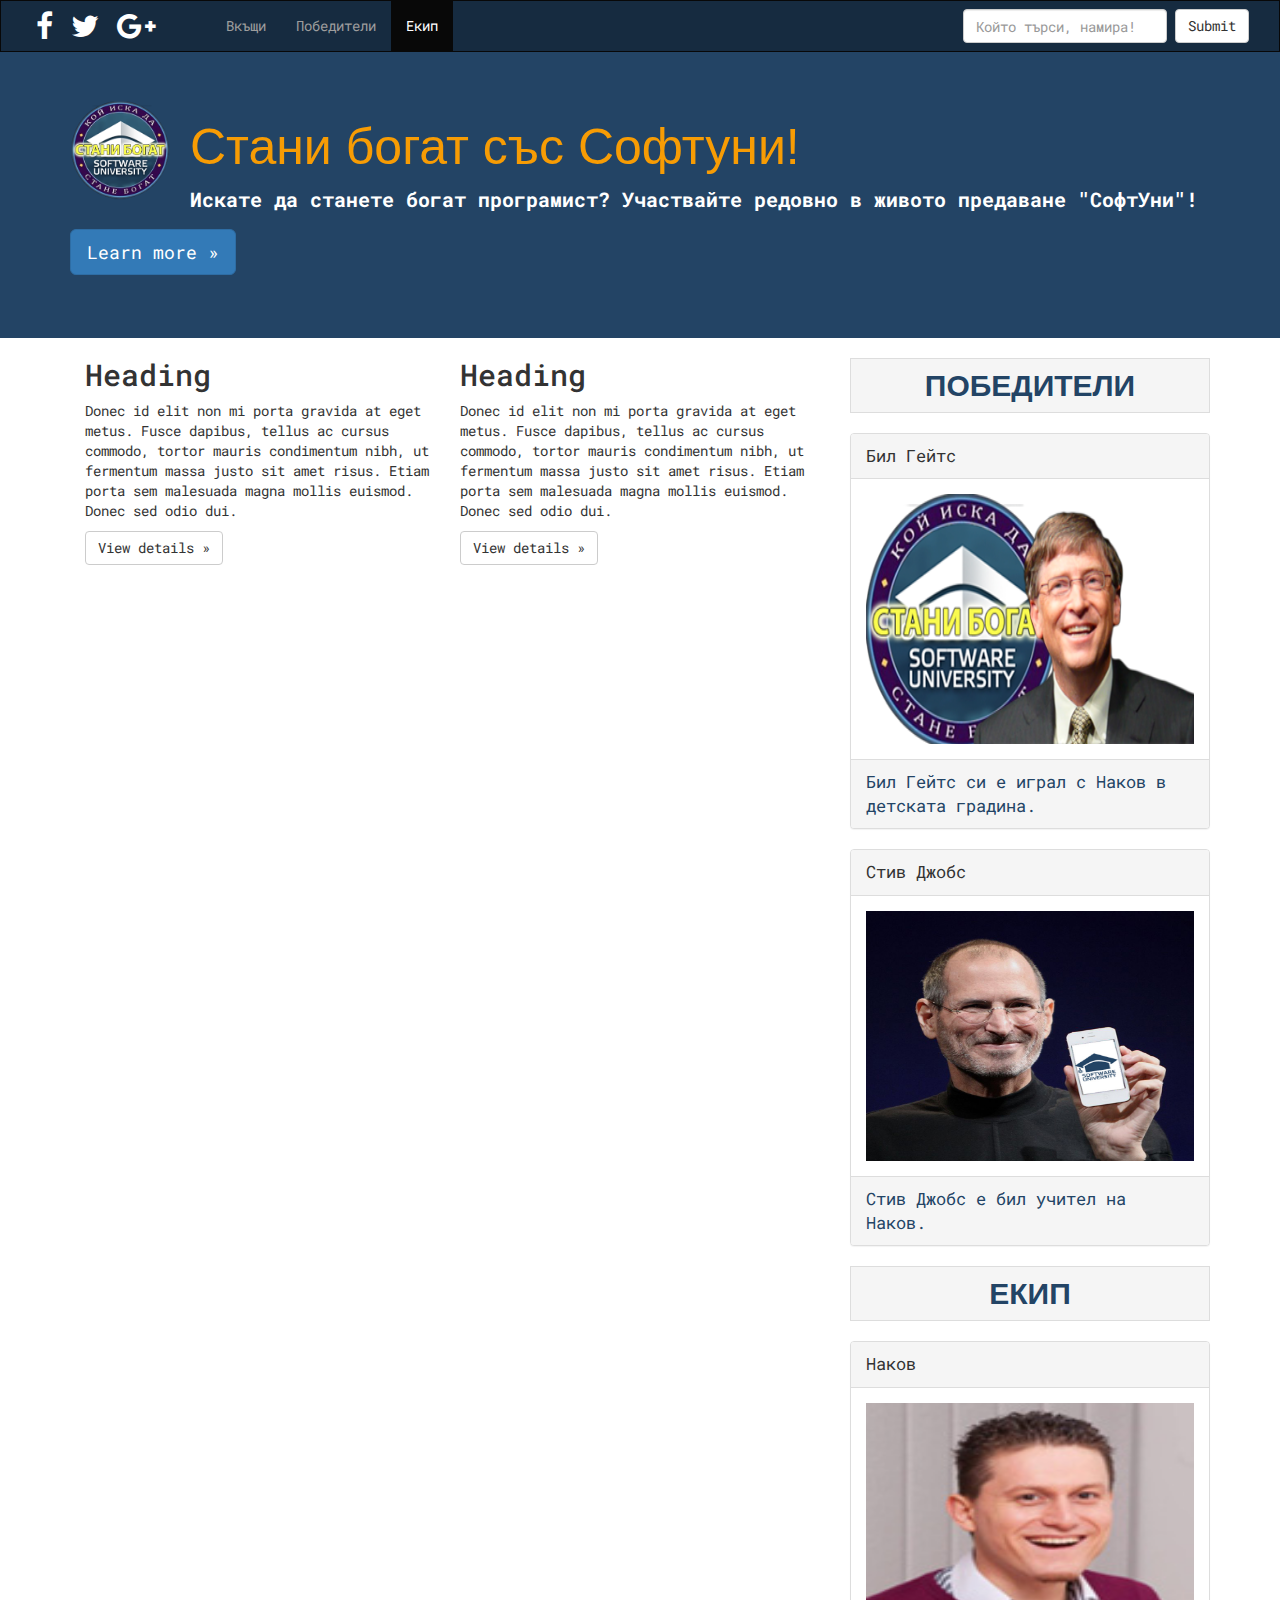
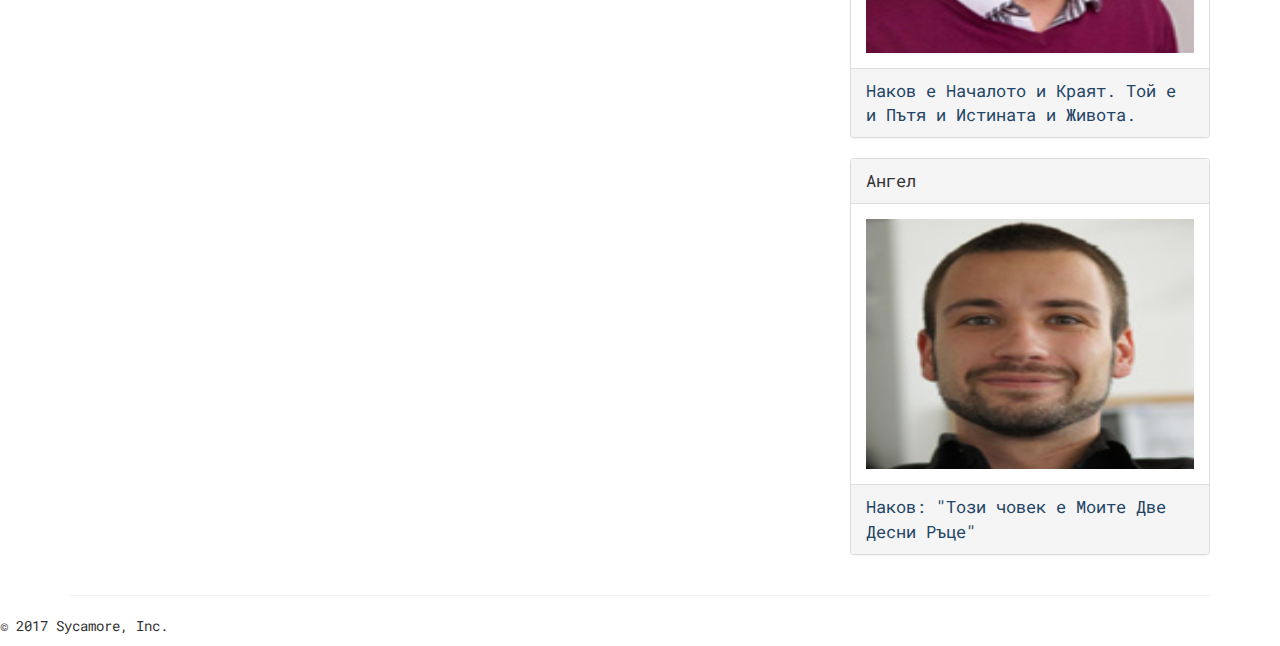
==== team.html @ f9e9eecb "Active class" ====
<!DOCTYPE html>
<html lang="en">
<head>
    <meta charset="utf-8">
    <meta http-equiv="X-UA-Compatible" content="IE=edge">
    <meta name="viewport" content="width=device-width, initial-scale=1">
    <meta name="description" content="">
    <meta name="author" content="">
    <link rel="icon" href="../../favicon.ico">

    <title>SoftUni</title>

    <!--The Bootstrap css, followed by my font-awesome and my custom stylesheet-->
    <link rel="stylesheet" href="css/bootstrap.min.css">
    <link rel="stylesheet" href="https://cdnjs.cloudflare.com/ajax/libs/font-awesome/4.7.0/css/font-awesome.min.css">
    <link rel="stylesheet" href="css/style.css">

    <!--jQuery and the Bootstrap js, followed by my custom js-->
    <script src="js/jquery-3.1.1.min.js"></script>
    <script src="js/bootstrap.js"></script>
    <script src="js/script.js"></script>


</head>

<body id="team">

<nav class="navbar navbar-default navbar-inverse">
    <div class="container-fluid">
        <!-- Brand and toggle get grouped for better mobile display -->
        <div class="navbar-header">
            <button type="button" class="navbar-toggle collapsed" data-toggle="collapse"
                    data-target="#bs-example-navbar-collapse-1" aria-expanded="false">
                <span class="sr-only">Toggle navigation</span>
                <span class="icon-bar"></span>
                <span class="icon-bar"></span>
                <span class="icon-bar"></span>
            </button>
        </div>

        <!-- Collect the nav links, forms, and other content for toggling -->
        <div class="collapse navbar-collapse" id="bs-example-navbar-collapse-1">
            <ul class="nav navbar-nav navbar-left font-awesome">
                <a class="fa fa-facebook" href="https://bg-bg.facebook.com/SoftwareUniversity/" target="_blank"></a>
                <a class="fa fa-twitter" href="https://bg-bg.facebook.com/SoftwareUniversity/" target="_blank"></a>
                <a class="fa fa-google-plus" href="https://bg-bg.facebook.com/SoftwareUniversity/" target="_blank"></a>
            </ul>

            <ul class="nav navbar-nav">
                <li><a href="index.html">Вкъщи <span class="sr-only">(current)</span></a></li>
                <li><a href="winners.html">Победители</a></li>
                <li><a href="team.html">Екип</a></li>
            </ul>
            <form class="navbar-form navbar-right">
                <div class="form-group">
                    <input type="text" class="form-control" placeholder="Който търси, намира!">
                </div>
                <button type="submit" class="btn btn-default">Submit</button>
            </form>
        </div><!-- /.navbar-collapse -->
    </div><!-- /.container-fluid -->
</nav>

<div class="jumbotron">
    <div class="container">
        <a href="https://softuni.bg"><img id="logo" src="resources/img/logo.bmp"/></a>
        <h1>Стани богат със Софтуни!</h1>
        <p>Искате да станете богат програмист? Участвайте редовно в живото предаване "СофтУни"!</p>
        <p><a class="btn btn-primary btn-lg" href="https://softuni.bg" role="button">Learn more &raquo;</a></p>
    </div>
</div>

<div class="container">
    <div class="row">
        <main class="col-md-8">

            <div class="col-md-6">
                <h2>Heading</h2>
                <p>Donec id elit non mi porta gravida at eget metus. Fusce dapibus, tellus ac cursus commodo, tortor
                    mauris condimentum nibh, ut fermentum massa justo sit amet risus. Etiam porta sem malesuada magna
                    mollis euismod. Donec sed odio dui. </p>
                <p><a class="btn btn-default" href="#" role="button">View details &raquo;</a></p>
            </div>
            <div class="col-md-6">
                <h2>Heading</h2>
                <p>Donec id elit non mi porta gravida at eget metus. Fusce dapibus, tellus ac cursus commodo, tortor
                    mauris condimentum nibh, ut fermentum massa justo sit amet risus. Etiam porta sem malesuada magna
                    mollis euismod. Donec sed odio dui. </p>
                <p><a class="btn btn-default" href="#" role="button">View details &raquo;</a></p>
            </div>
        </main>
        <aside class="col-md-4">
            <section>
                <div class="title-container">
                    <h2 class="section-title">Победители</h2>
                </div>
                <div class="panel panel-default">
                    <div class="panel-heading">Бил Гейтс</div>
                    <div class="panel-body">
                        <img src="resources/gates.bmp"/>
                    </div>
                    <div class="panel-footer">Бил Гейтс си е играл с Наков в детската градина.</div>
                </div>

                <div class="panel panel-default">
                    <div class="panel-heading">Стив Джобс</div>
                    <div class="panel-body">
                        <img src="resources/jobs.bmp"/>
                    </div>
                    <div class="panel-footer">Стив Джобс е бил учител на Наков.</div>
                </div>
            </section>

            <section>
                <div class="title-container">
                    <h2 class="section-title">Екип</h2>
                </div>
                <div class="panel panel-default">
                    <div class="panel-heading">Наков</div>
                    <div class="panel-body">
                        <img src="resources/nakov.bmp"/>
                    </div>
                    <div class="panel-footer">Наков е Началото и Краят. Той е и Пътя и Истината и Живота.</div>
                </div>

                <div class="panel panel-default">
                    <div class="panel-heading">Ангел</div>
                    <div class="panel-body">
                        <img src="resources/angel.bmp"/>
                    </div>
                    <div class="panel-footer">Наков: "Този човек е Моите Две Десни Ръце"</div>
                </div>
            </section>

        </aside>
    </div>
    <hr>
</div> <!-- /container -->
<footer>
    <p>&copy; 2017 Sycamore, Inc.</p>
</footer>


</body>
</html>
---- css/style.css ----
/*fonts*/
@import url('https://fonts.googleapis.com/css?family=Roboto+Mono|Rubik');

/*navbar*/

.navbar {
    margin-bottom: 0;
    border-radius: 0;
    background: #162B40;
}

/*font-awesome icons*/

ul.font-awesome {
    margin-right: 50px;
}

ul.font-awesome a.fa{
    font-size: 30px;
    padding: 10px 5px;
    color: white;
}

body {
    font-family: 'Roboto Mono', monospace;
}

/*jumbotron*/

.jumbotron {
    margin-bottom: 0;
    background: #234465;
}

.jumbotron h1 {
    color: #F79C04;
    font-family: "Roboto", sans-serif;
    font-size: 50px;
}

.jumbotron p {
    font-weight: bold;
    color: white;
    font-size: 20px;
}

/*logo*/
img#logo {
    float: left;
    margin-right: 20px;
    height: 100px;
    width: 100px;
}

/*aside*/
.panel img {
    width: 328px;
    height: 250px;
    display: block;
    margin: 0 auto;
}

section .title-container {
    border: 1px solid #ddd;
    margin: 20px 0;
}

section .title-container h2 {
    margin: 0;
    padding: 10px 0;
}

h2.section-title {
    font-family: "Roboto", sans-serif;
    text-align: center;
    color: #234465;
    background-color: #f5f5f5;
    margin-bottom: 20px;
    text-transform: uppercase;
    font-weight: bold;
}

.panel-heading, .panel-footer {
    font-size: 17px;
    color: #234465;
}
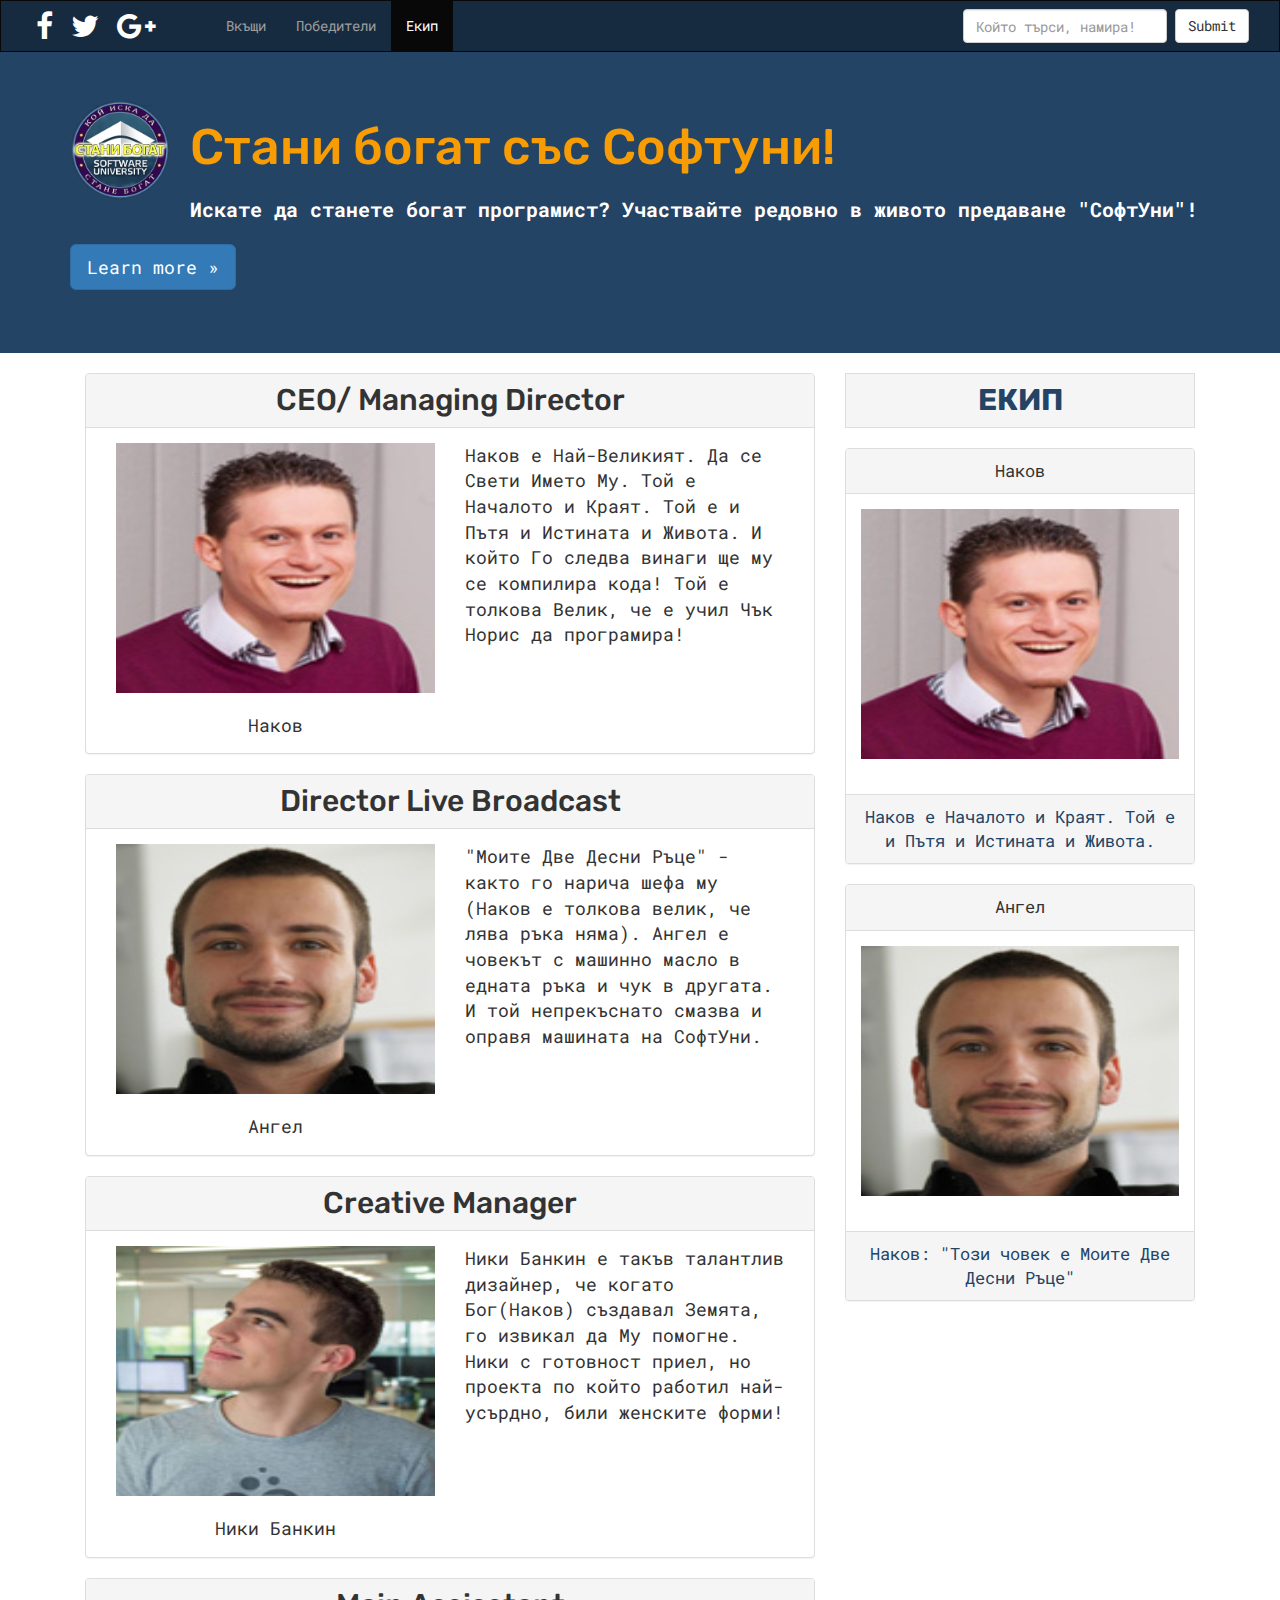
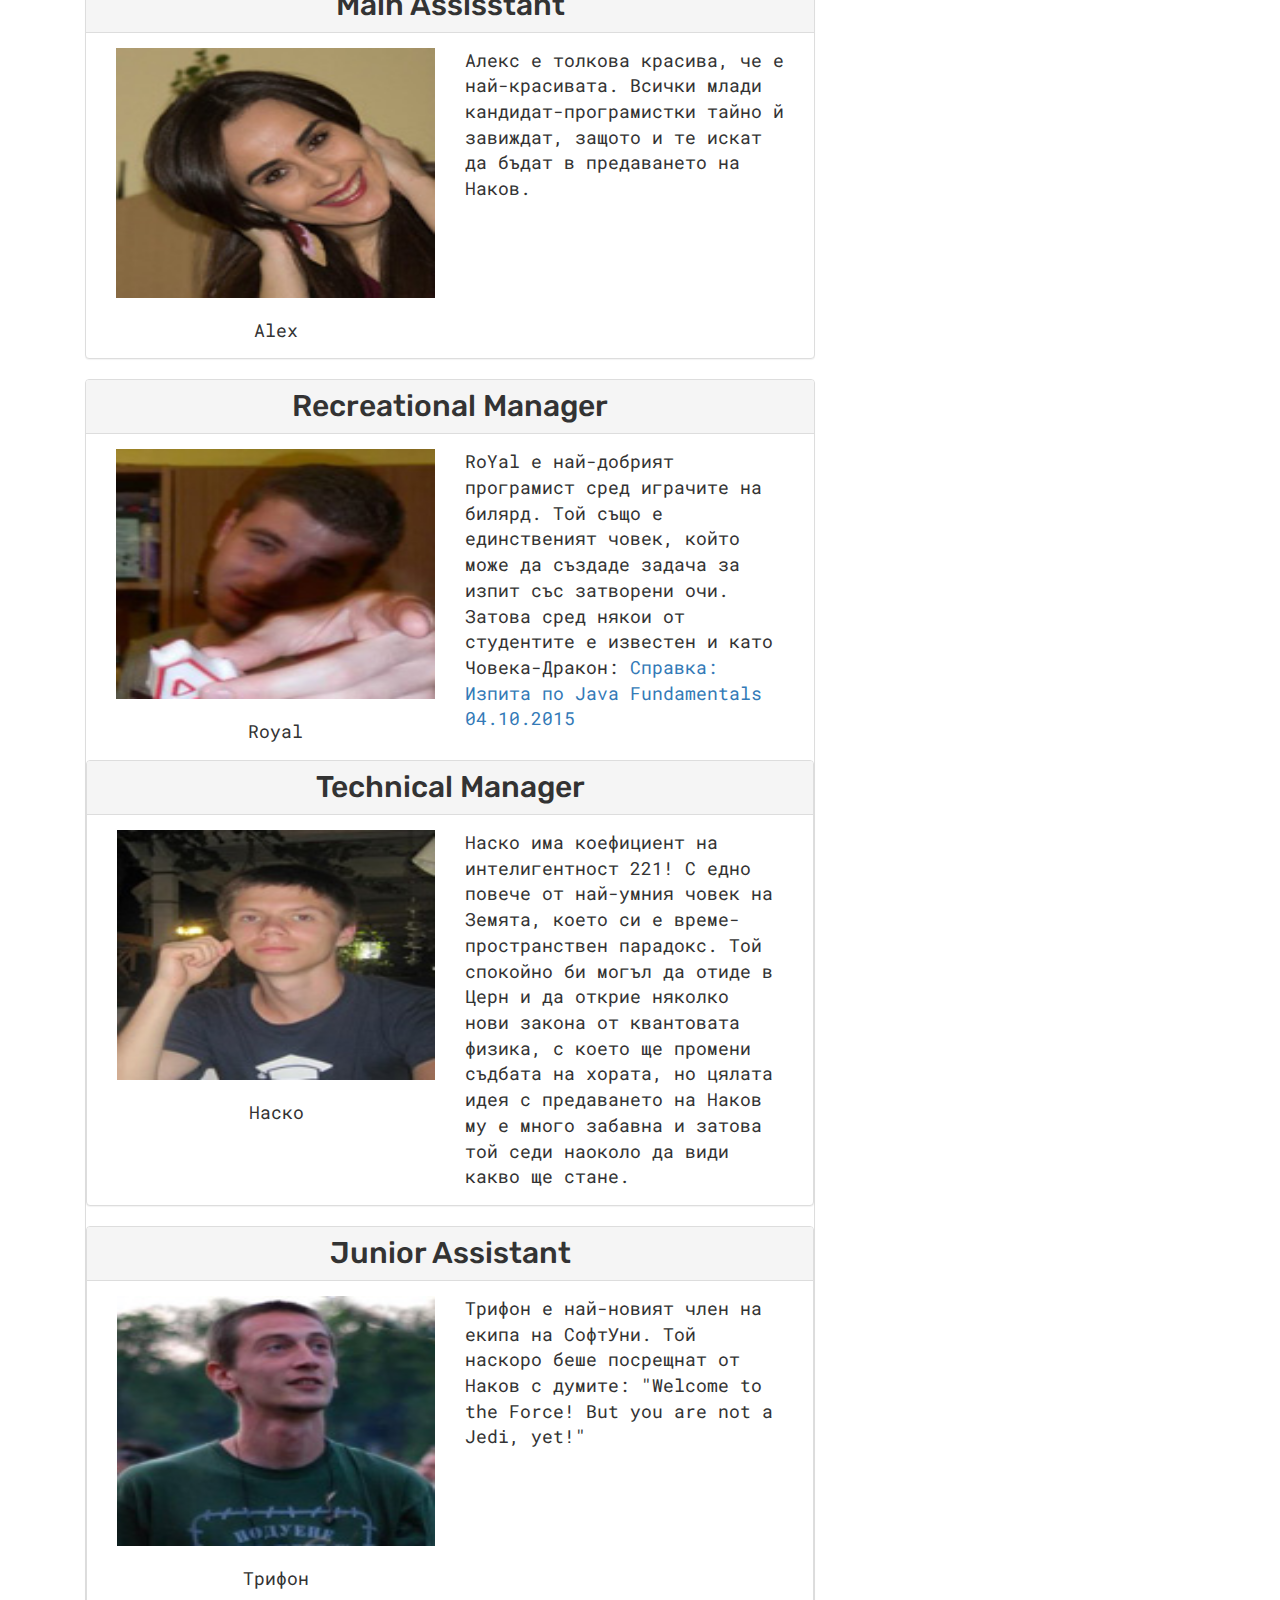
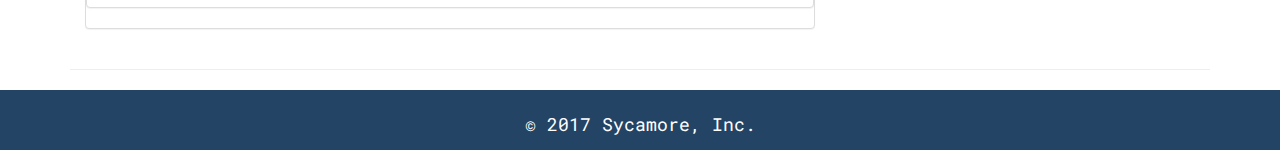
==== commit 14efea18: "Finishing the Team page" ====
--- a/team.html
+++ b/team.html
@@ -73,44 +73,104 @@
 <div class="container">
     <div class="row">
         <main class="col-md-8">
-
-            <div class="col-md-6">
-                <h2>Heading</h2>
-                <p>Donec id elit non mi porta gravida at eget metus. Fusce dapibus, tellus ac cursus commodo, tortor
-                    mauris condimentum nibh, ut fermentum massa justo sit amet risus. Etiam porta sem malesuada magna
-                    mollis euismod. Donec sed odio dui. </p>
-                <p><a class="btn btn-default" href="#" role="button">View details &raquo;</a></p>
-            </div>
-            <div class="col-md-6">
-                <h2>Heading</h2>
-                <p>Donec id elit non mi porta gravida at eget metus. Fusce dapibus, tellus ac cursus commodo, tortor
-                    mauris condimentum nibh, ut fermentum massa justo sit amet risus. Etiam porta sem malesuada magna
-                    mollis euismod. Donec sed odio dui. </p>
-                <p><a class="btn btn-default" href="#" role="button">View details &raquo;</a></p>
+            <div class="panel panel-default">
+                <div class="panel-heading">
+                    <h3 class="panel-title text-center">CEO/ Managing Director</h3>
+                </div>
+                <div class="panel-body">
+                    <div class="col-md-6">
+                        <img class="img-responsive" src="resources/nakov.bmp" alt="">
+                        <div class="image-caption text-center">Наков</div>
+                    </div>
+                    <div class="col-md-6">Наков е Най-Великият. Да се Свети Името Му.
+                        Той е Началото и Краят. Той е и Пътя и Истината и Живота.
+                        И който Го следва винаги ще му се компилира кода! Той е толкова Велик, че е учил Чък Норис да програмира!</div>
+
+                </div>
+            </div>
+            <div class="panel panel-default">
+                <div class="panel-heading">
+                    <h3 class="panel-title text-center">Director Live Broadcast</h3>
+                </div>
+                <div class="panel-body">
+                    <div class="col-md-6">
+                        <img class="img-responsive" src="resources/angel.bmp" alt="">
+                        <div class="image-caption text-center">Ангел</div>
+                    </div>
+                    <div class="col-md-6">"Моите Две Десни Ръце" - както го нарича шефа му (Наков е толкова велик, че лява ръка няма). Ангел е човекът с машинно масло в едната ръка и чук в другата. И той непрекъснато смазва и оправя машината на СофтУни. </div>
+
+                </div>
+            </div>
+            <div class="panel panel-default">
+                <div class="panel-heading">
+                    <h3 class="panel-title text-center">Creative Manager</h3>
+                </div>
+                <div class="panel-body">
+                    <div class="col-md-6">
+                        <img class="img-responsive" src="resources/team/Bankin.jpg" alt="">
+                        <div class="image-caption text-center">Ники Банкин</div>
+                    </div>
+                    <div class="col-md-6">Ники Банкин е такъв талантлив дизайнер, че когато Бог(Наков) създавал Земята, го извикал да Му помогне. Ники с готовност приел, но проекта по който работил най-усърдно, били женските форми!</div>
+
+                </div>
+            </div>
+            <div class="panel panel-default">
+                <div class="panel-heading">
+                    <h3 class="panel-title text-center">Main Assisstant</h3>
+                </div>
+                <div class="panel-body">
+                    <div class="col-md-6">
+                        <img class="img-responsive" src="resources/team/Alex.jpg" alt="">
+                        <div class="image-caption text-center">Alex</div>
+                    </div>
+                    <div class="col-md-6">Алекс е толкова красива, че е най-красивата. Всички млади кандидат-програмистки тайно й завиждат, защото и те искат да бъдат в предаването на Наков.</div>
+
+                </div>
+            </div>
+            <div class="panel panel-default">
+                <div class="panel-heading">
+                    <h3 class="panel-title text-center">Recreational Manager</h3>
+                </div>
+                <div class="panel-body">
+                    <div class="col-md-6">
+                        <img class="img-responsive" src="resources/team/Royal.jpg" alt="">
+                        <div class="image-caption text-center">Royal</div>
+                    </div>
+                    <div class="col-md-6">RoYal е най-добрият програмист сред играчите на билярд. Той също е единственият човек, който може да създаде задача за изпит със затворени очи. Затова сред някои от студентите е известен и като Човека-Дракон:
+
+                        <a href="https://judge.softuni.bg/Contests/Compete/Results/Simple/115">Справка: Изпита по Java Fundamentals 04.10.2015</a></div>
+
+                </div>
+                <div class="panel panel-default">
+                    <div class="panel-heading">
+                        <h3 class="panel-title text-center">Technical Manager</h3>
+                    </div>
+                    <div class="panel-body">
+                        <div class="col-md-6">
+                            <img class="img-responsive" src="resources/team/Nasko.jpg" alt="">
+                            <div class="image-caption text-center">Наско</div>
+                        </div>
+                        <div class="col-md-6">Наско има коефициент на интелигентност 221! С едно повече от най-умния човек на Земята, което си е време-пространствен парадокс. Той спокойно би могъл да отиде в Церн и да открие няколко нови закона от квантовата физика, с което ще промени съдбата на хората, но цялата идея с предаването на Наков му е много забавна и затова той седи наоколо да види какво ще стане. </div>
+
+                    </div>
+                </div>
+                <div class="panel panel-default">
+                    <div class="panel-heading">
+                        <h3 class="panel-title text-center">Junior Assistant</h3>
+                    </div>
+                    <div class="panel-body">
+                        <div class="col-md-6">
+                            <img class="img-responsive" src="resources/team/Trifon.jpg" alt="">
+                            <div class="image-caption text-center">Трифон</div>
+                        </div>
+                        <div class="col-md-6">Трифон е най-новият член на екипа на СофтУни. Той наскоро беше посрещнат от Наков с думите:
+                            "Welcome to the Force! But you are not a Jedi, yet!"</div>
+
+                    </div>
+                </div>
             </div>
         </main>
         <aside class="col-md-4">
-            <section>
-                <div class="title-container">
-                    <h2 class="section-title">Победители</h2>
-                </div>
-                <div class="panel panel-default">
-                    <div class="panel-heading">Бил Гейтс</div>
-                    <div class="panel-body">
-                        <img src="resources/gates.bmp"/>
-                    </div>
-                    <div class="panel-footer">Бил Гейтс си е играл с Наков в детската градина.</div>
-                </div>
-
-                <div class="panel panel-default">
-                    <div class="panel-heading">Стив Джобс</div>
-                    <div class="panel-body">
-                        <img src="resources/jobs.bmp"/>
-                    </div>
-                    <div class="panel-footer">Стив Джобс е бил учител на Наков.</div>
-                </div>
-            </section>
-
             <section>
                 <div class="title-container">
                     <h2 class="section-title">Екип</h2>
--- a/css/style.css
+++ b/css/style.css
@@ -2,6 +2,24 @@
 @import url('https://fonts.googleapis.com/css?family=Roboto+Mono|Rubik');
 
 /*navbar*/
+
+body {
+    font-family: 'Roboto Mono', monospace;
+}
+
+h1, h2, h3, h4, h5, h6 {
+    font-family: 'Rubik', sans-serif;
+}
+
+p {
+    margin: 20px 0;
+    font-size: 18px;
+}
+
+.row{
+    max-width: 1200px;
+    margin: 0 auto;
+}
 
 .navbar {
     margin-bottom: 0;
@@ -15,14 +33,10 @@
     margin-right: 50px;
 }
 
-ul.font-awesome a.fa{
+ul.font-awesome a.fa {
     font-size: 30px;
     padding: 10px 5px;
     color: white;
-}
-
-body {
-    font-family: 'Roboto Mono', monospace;
 }
 
 /*jumbotron*/
@@ -34,7 +48,6 @@
 
 .jumbotron h1 {
     color: #F79C04;
-    font-family: "Roboto", sans-serif;
     font-size: 50px;
 }
 
@@ -54,7 +67,7 @@
 
 /*aside*/
 .panel img {
-    width: 328px;
+    width: 100%;
     height: 250px;
     display: block;
     margin: 0 auto;
@@ -62,7 +75,6 @@
 
 section .title-container {
     border: 1px solid #ddd;
-    margin: 20px 0;
 }
 
 section .title-container h2 {
@@ -71,7 +83,6 @@
 }
 
 h2.section-title {
-    font-family: "Roboto", sans-serif;
     text-align: center;
     color: #234465;
     background-color: #f5f5f5;
@@ -84,3 +95,75 @@
     font-size: 17px;
     color: #234465;
 }
+
+aside .panel, aside .title-container {
+    display: block;
+    margin: 20px auto;
+    text-align: center;
+    max-width: 360px;
+}
+
+#winners aside .title-container:first-of-type{
+    margin-top: 0;
+}
+
+.panel-body {
+    font-size: 18px;
+}
+
+.panel-body img{
+    max-width: 350px;
+    margin-bottom: 20px;
+}
+
+.large-panel {
+    margin-top: 20px;
+}
+
+.panel-title {
+    font-size: 30px;
+}
+
+.panel-heading {
+    padding: 10px 0;
+}
+
+aside .panel-default:hover, .panel-body:hover{
+    background: #ddd;
+    transition: background-color 1000ms linear;
+}
+
+#team main{
+    margin-top: 20px;
+}
+
+.list-group li {
+    font-size: 20px;
+}
+
+.panel-footer button {
+    display: block;
+    margin: 0 auto;
+
+}
+
+/*modal*/
+
+.modal-content {
+    background: #286090;
+    color: white;
+}
+
+/*footer*/
+
+footer {
+    height: 60px;
+    background: #234465;
+    text-align: center;
+    color: white;
+    padding: 22px;
+}
+
+footer p {
+    margin:0;
+}
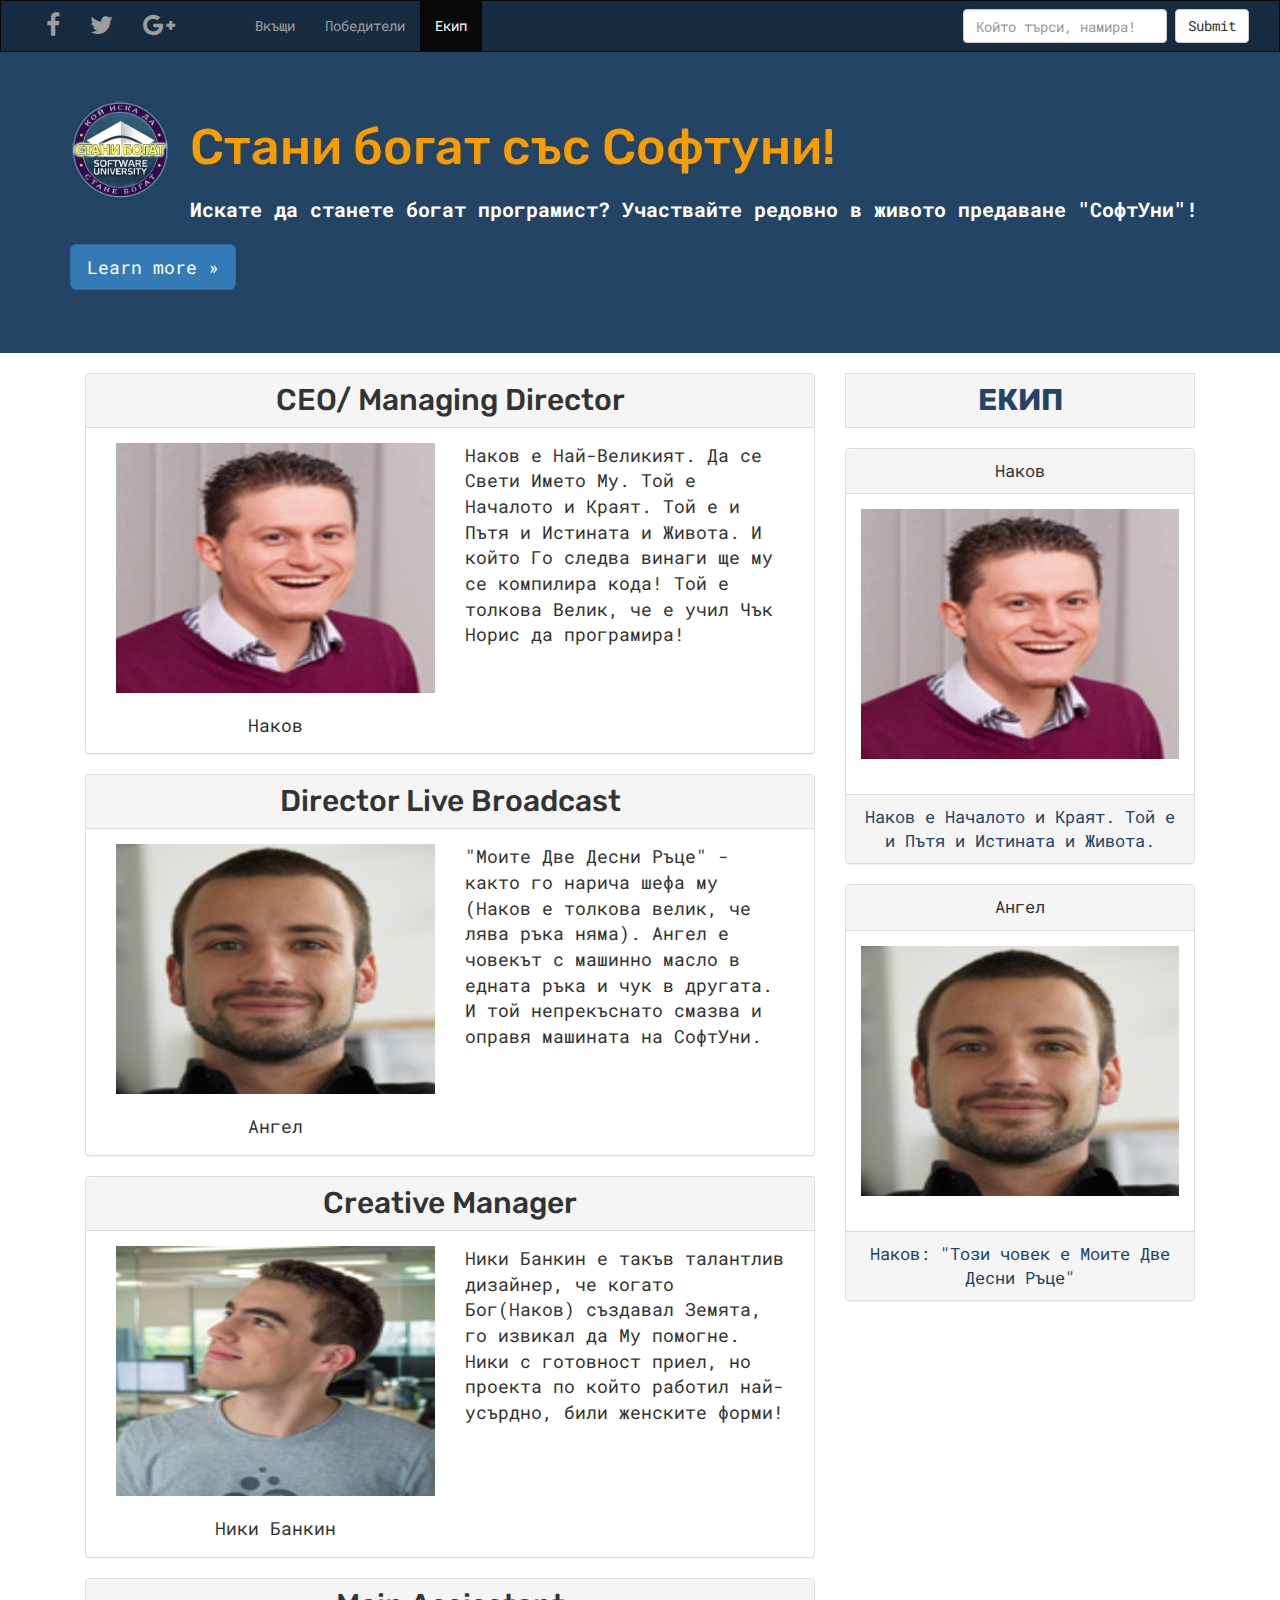
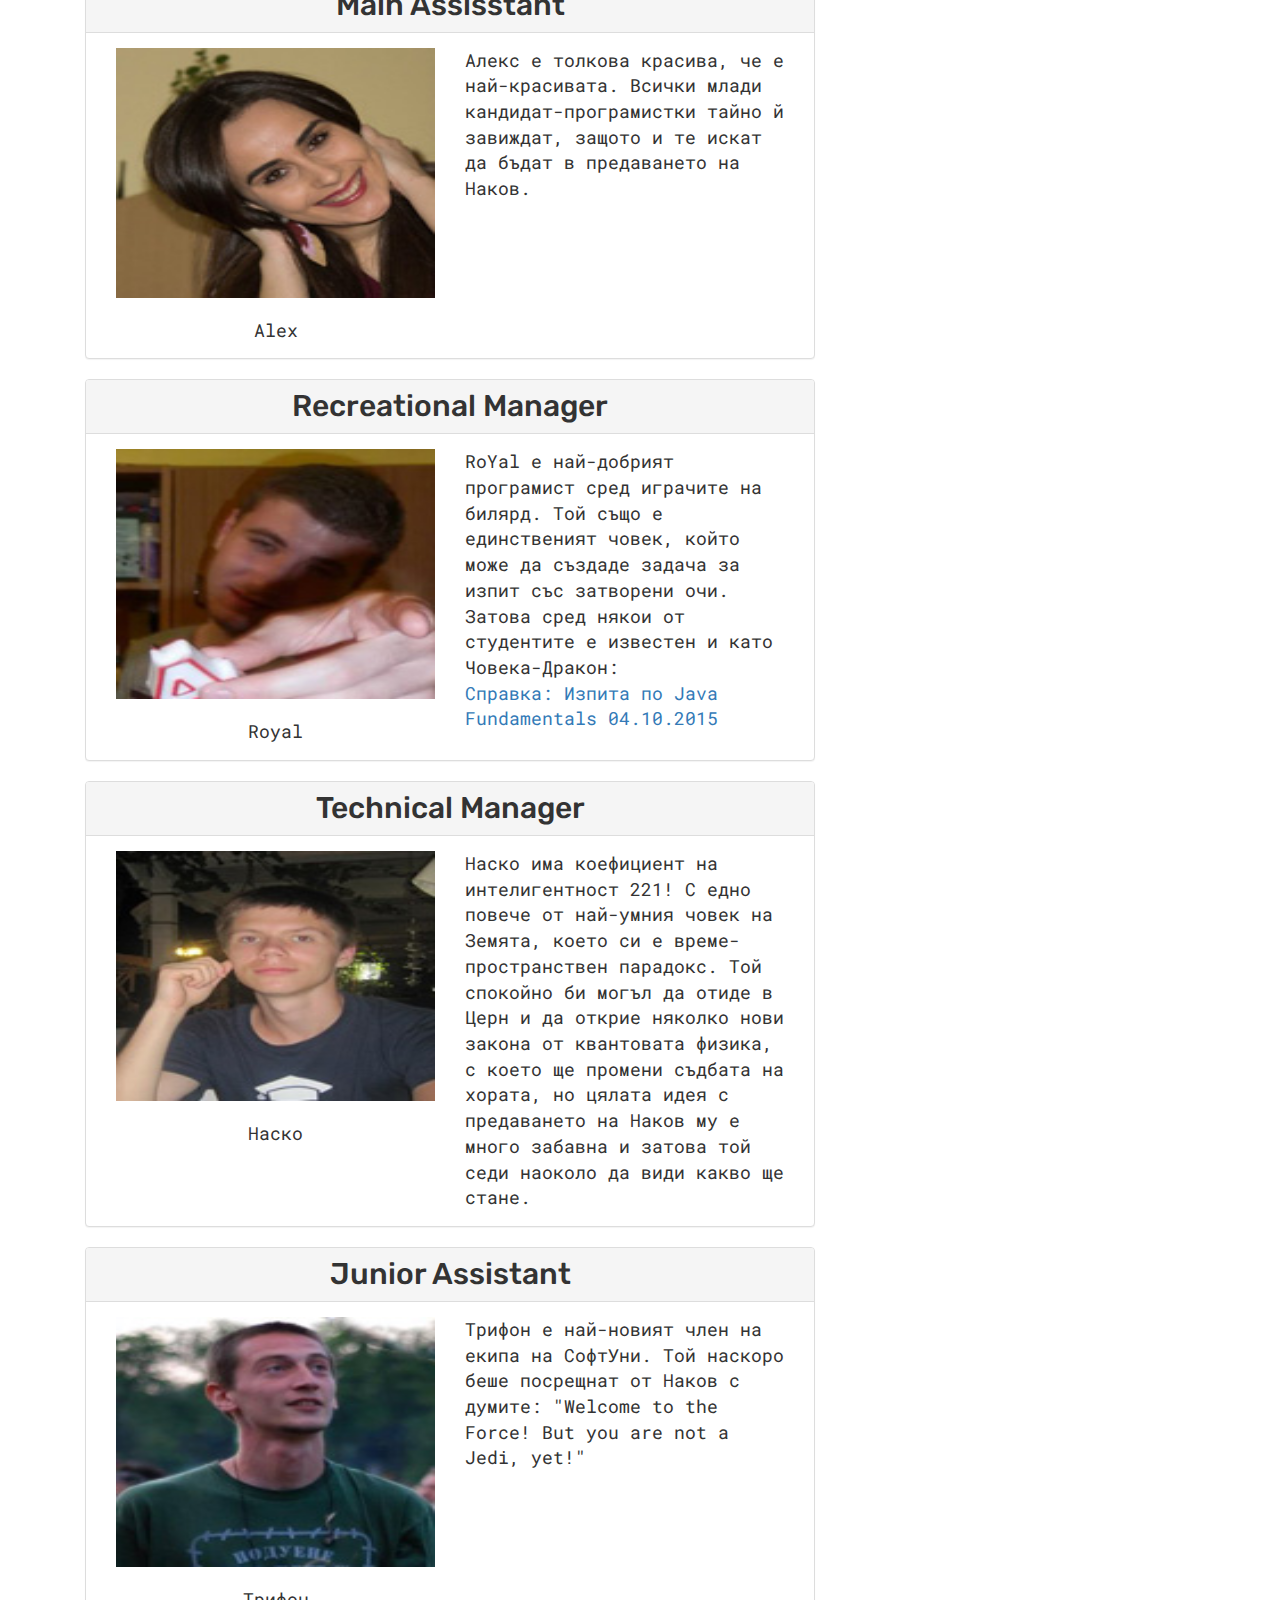
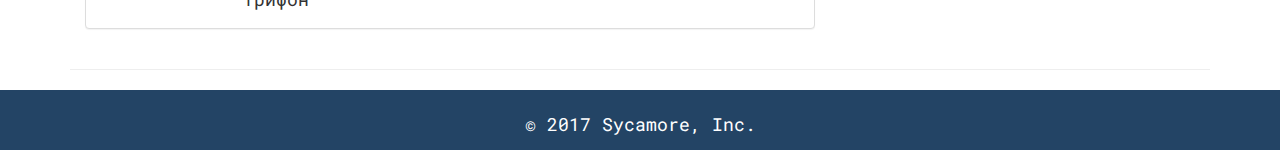
==== commit 41481827: "HTML validation" ====
--- a/team.html
+++ b/team.html
@@ -41,9 +41,9 @@
         <!-- Collect the nav links, forms, and other content for toggling -->
         <div class="collapse navbar-collapse" id="bs-example-navbar-collapse-1">
             <ul class="nav navbar-nav navbar-left font-awesome">
-                <a class="fa fa-facebook" href="https://bg-bg.facebook.com/SoftwareUniversity/" target="_blank"></a>
-                <a class="fa fa-twitter" href="https://bg-bg.facebook.com/SoftwareUniversity/" target="_blank"></a>
-                <a class="fa fa-google-plus" href="https://bg-bg.facebook.com/SoftwareUniversity/" target="_blank"></a>
+                <li><a class="fa fa-facebook" href="https://bg-bg.facebook.com/SoftwareUniversity/" target="_blank"></a></li>
+                <li><a class="fa fa-twitter" href="https://bg-bg.facebook.com/SoftwareUniversity/" target="_blank"></a></li>
+                <li><a class="fa fa-google-plus" href="https://bg-bg.facebook.com/SoftwareUniversity/" target="_blank"></a></li>
             </ul>
 
             <ul class="nav navbar-nav">
@@ -63,7 +63,7 @@
 
 <div class="jumbotron">
     <div class="container">
-        <a href="https://softuni.bg"><img id="logo" src="resources/img/logo.bmp"/></a>
+        <a href="https://softuni.bg"><img id="logo" src="resources/img/logo.bmp" alt=""/></a>
         <h1>Стани богат със Софтуни!</h1>
         <p>Искате да станете богат програмист? Участвайте редовно в живото предаване "СофтУни"!</p>
         <p><a class="btn btn-primary btn-lg" href="https://softuni.bg" role="button">Learn more &raquo;</a></p>
@@ -84,7 +84,9 @@
                     </div>
                     <div class="col-md-6">Наков е Най-Великият. Да се Свети Името Му.
                         Той е Началото и Краят. Той е и Пътя и Истината и Живота.
-                        И който Го следва винаги ще му се компилира кода! Той е толкова Велик, че е учил Чък Норис да програмира!</div>
+                        И който Го следва винаги ще му се компилира кода! Той е толкова Велик, че е учил Чък Норис да
+                        програмира!
+                    </div>
 
                 </div>
             </div>
@@ -97,7 +99,10 @@
                         <img class="img-responsive" src="resources/angel.bmp" alt="">
                         <div class="image-caption text-center">Ангел</div>
                     </div>
-                    <div class="col-md-6">"Моите Две Десни Ръце" - както го нарича шефа му (Наков е толкова велик, че лява ръка няма). Ангел е човекът с машинно масло в едната ръка и чук в другата. И той непрекъснато смазва и оправя машината на СофтУни. </div>
+                    <div class="col-md-6">"Моите Две Десни Ръце" - както го нарича шефа му (Наков е толкова велик, че
+                        лява ръка няма). Ангел е човекът с машинно масло в едната ръка и чук в другата. И той
+                        непрекъснато смазва и оправя машината на СофтУни.
+                    </div>
 
                 </div>
             </div>
@@ -110,7 +115,10 @@
                         <img class="img-responsive" src="resources/team/Bankin.jpg" alt="">
                         <div class="image-caption text-center">Ники Банкин</div>
                     </div>
-                    <div class="col-md-6">Ники Банкин е такъв талантлив дизайнер, че когато Бог(Наков) създавал Земята, го извикал да Му помогне. Ники с готовност приел, но проекта по който работил най-усърдно, били женските форми!</div>
+                    <div class="col-md-6">Ники Банкин е такъв талантлив дизайнер, че когато Бог(Наков) създавал Земята,
+                        го извикал да Му помогне. Ники с готовност приел, но проекта по който работил най-усърдно, били
+                        женските форми!
+                    </div>
 
                 </div>
             </div>
@@ -123,7 +131,9 @@
                         <img class="img-responsive" src="resources/team/Alex.jpg" alt="">
                         <div class="image-caption text-center">Alex</div>
                     </div>
-                    <div class="col-md-6">Алекс е толкова красива, че е най-красивата. Всички млади кандидат-програмистки тайно й завиждат, защото и те искат да бъдат в предаването на Наков.</div>
+                    <div class="col-md-6">Алекс е толкова красива, че е най-красивата. Всички млади
+                        кандидат-програмистки тайно й завиждат, защото и те искат да бъдат в предаването на Наков.
+                    </div>
 
                 </div>
             </div>
@@ -136,65 +146,78 @@
                         <img class="img-responsive" src="resources/team/Royal.jpg" alt="">
                         <div class="image-caption text-center">Royal</div>
                     </div>
-                    <div class="col-md-6">RoYal е най-добрият програмист сред играчите на билярд. Той също е единственият човек, който може да създаде задача за изпит със затворени очи. Затова сред някои от студентите е известен и като Човека-Дракон:
-
-                        <a href="https://judge.softuni.bg/Contests/Compete/Results/Simple/115">Справка: Изпита по Java Fundamentals 04.10.2015</a></div>
-
-                </div>
-                <div class="panel panel-default">
-                    <div class="panel-heading">
-                        <h3 class="panel-title text-center">Technical Manager</h3>
-                    </div>
-                    <div class="panel-body">
-                        <div class="col-md-6">
-                            <img class="img-responsive" src="resources/team/Nasko.jpg" alt="">
-                            <div class="image-caption text-center">Наско</div>
-                        </div>
-                        <div class="col-md-6">Наско има коефициент на интелигентност 221! С едно повече от най-умния човек на Земята, което си е време-пространствен парадокс. Той спокойно би могъл да отиде в Церн и да открие няколко нови закона от квантовата физика, с което ще промени съдбата на хората, но цялата идея с предаването на Наков му е много забавна и затова той седи наоколо да види какво ще стане. </div>
-
-                    </div>
-                </div>
-                <div class="panel panel-default">
-                    <div class="panel-heading">
-                        <h3 class="panel-title text-center">Junior Assistant</h3>
-                    </div>
-                    <div class="panel-body">
-                        <div class="col-md-6">
-                            <img class="img-responsive" src="resources/team/Trifon.jpg" alt="">
-                            <div class="image-caption text-center">Трифон</div>
-                        </div>
-                        <div class="col-md-6">Трифон е най-новият член на екипа на СофтУни. Той наскоро беше посрещнат от Наков с думите:
-                            "Welcome to the Force! But you are not a Jedi, yet!"</div>
-
-                    </div>
-                </div>
-            </div>
-        </main>
-        <aside class="col-md-4">
-            <section>
-                <div class="title-container">
-                    <h2 class="section-title">Екип</h2>
-                </div>
-                <div class="panel panel-default">
-                    <div class="panel-heading">Наков</div>
-                    <div class="panel-body">
-                        <img src="resources/nakov.bmp"/>
-                    </div>
-                    <div class="panel-footer">Наков е Началото и Краят. Той е и Пътя и Истината и Живота.</div>
-                </div>
-
-                <div class="panel panel-default">
-                    <div class="panel-heading">Ангел</div>
-                    <div class="panel-body">
-                        <img src="resources/angel.bmp"/>
-                    </div>
-                    <div class="panel-footer">Наков: "Този човек е Моите Две Десни Ръце"</div>
-                </div>
-            </section>
-
-        </aside>
-    </div>
-    <hr>
+                    <div class="col-md-6">RoYal е най-добрият програмист сред играчите на билярд. Той също е
+                        единственият човек, който може да създаде задача за изпит със затворени очи. Затова сред някои
+                        от студентите е известен и като Човека-Дракон: <br/>
+
+                        <a href="https://judge.softuni.bg/Contests/Compete/Results/Simple/115">Справка: Изпита по Java
+                            Fundamentals 04.10.2015</a>
+                    </div>
+
+                </div>
+            </div>
+
+            <div class="panel panel-default">
+                <div class="panel-heading">
+                    <h3 class="panel-title text-center">Technical Manager</h3>
+                </div>
+                <div class="panel-body">
+                    <div class="col-md-6">
+                        <img class="img-responsive" src="resources/team/Nasko.jpg" alt="">
+                        <div class="image-caption text-center">Наско</div>
+                    </div>
+                    <div class="col-md-6">Наско има коефициент на интелигентност 221! С едно повече от най-умния
+                        човек на Земята, което си е време-пространствен парадокс. Той спокойно би могъл да отиде в
+                        Церн и да открие няколко нови закона от квантовата физика, с което ще промени съдбата на
+                        хората, но цялата идея с предаването на Наков му е много забавна и затова той седи наоколо
+                        да види какво ще стане.
+                    </div>
+
+                </div>
+            </div>
+            <div class="panel panel-default">
+                <div class="panel-heading">
+                    <h3 class="panel-title text-center">Junior Assistant</h3>
+                </div>
+                <div class="panel-body">
+                    <div class="col-md-6">
+                        <img class="img-responsive" src="resources/team/Trifon.jpg" alt="">
+                        <div class="image-caption text-center">Трифон</div>
+                    </div>
+                    <div class="col-md-6">Трифон е най-новият член на екипа на СофтУни. Той наскоро беше посрещнат
+                        от Наков с думите:
+                        "Welcome to the Force! But you are not a Jedi, yet!"
+                    </div>
+
+                </div>
+            </div>
+
+    </main>
+    <aside class="col-md-4">
+        <section>
+            <div class="title-container">
+                <h2 class="section-title">Екип</h2>
+            </div>
+            <div class="panel panel-default">
+                <div class="panel-heading">Наков</div>
+                <div class="panel-body">
+                    <img src="resources/nakov.bmp" alt=""/>
+                </div>
+                <div class="panel-footer">Наков е Началото и Краят. Той е и Пътя и Истината и Живота.</div>
+            </div>
+
+            <div class="panel panel-default">
+                <div class="panel-heading">Ангел</div>
+                <div class="panel-body">
+                    <img src="resources/angel.bmp" alt=""/>
+                </div>
+                <div class="panel-footer">Наков: "Този човек е Моите Две Десни Ръце"</div>
+            </div>
+        </section>
+
+    </aside>
+</div>
+<hr>
 </div> <!-- /container -->
 <footer>
     <p>&copy; 2017 Sycamore, Inc.</p>
--- a/css/style.css
+++ b/css/style.css
@@ -33,9 +33,8 @@
     margin-right: 50px;
 }
 
-ul.font-awesome a.fa {
-    font-size: 30px;
-    padding: 10px 5px;
+ul.font-awesome li {
+    font-size: 25px;
     color: white;
 }
 
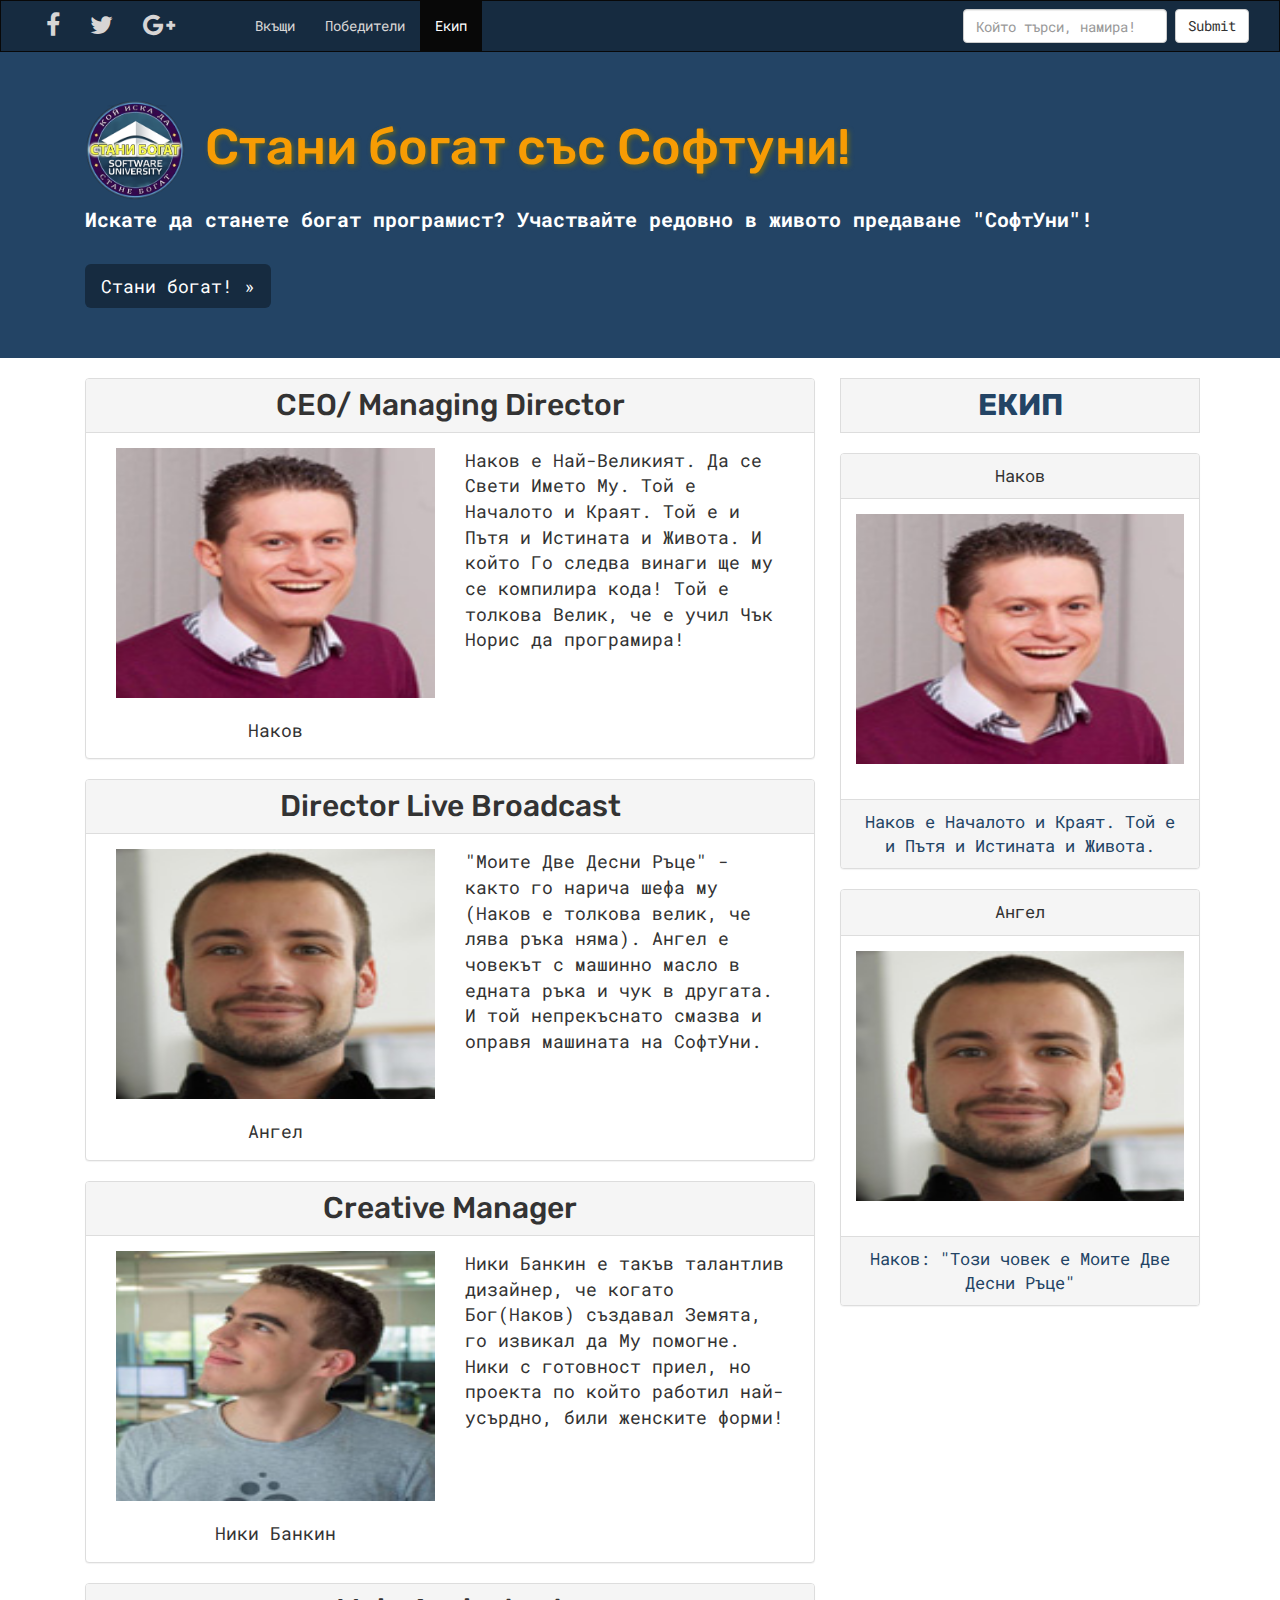
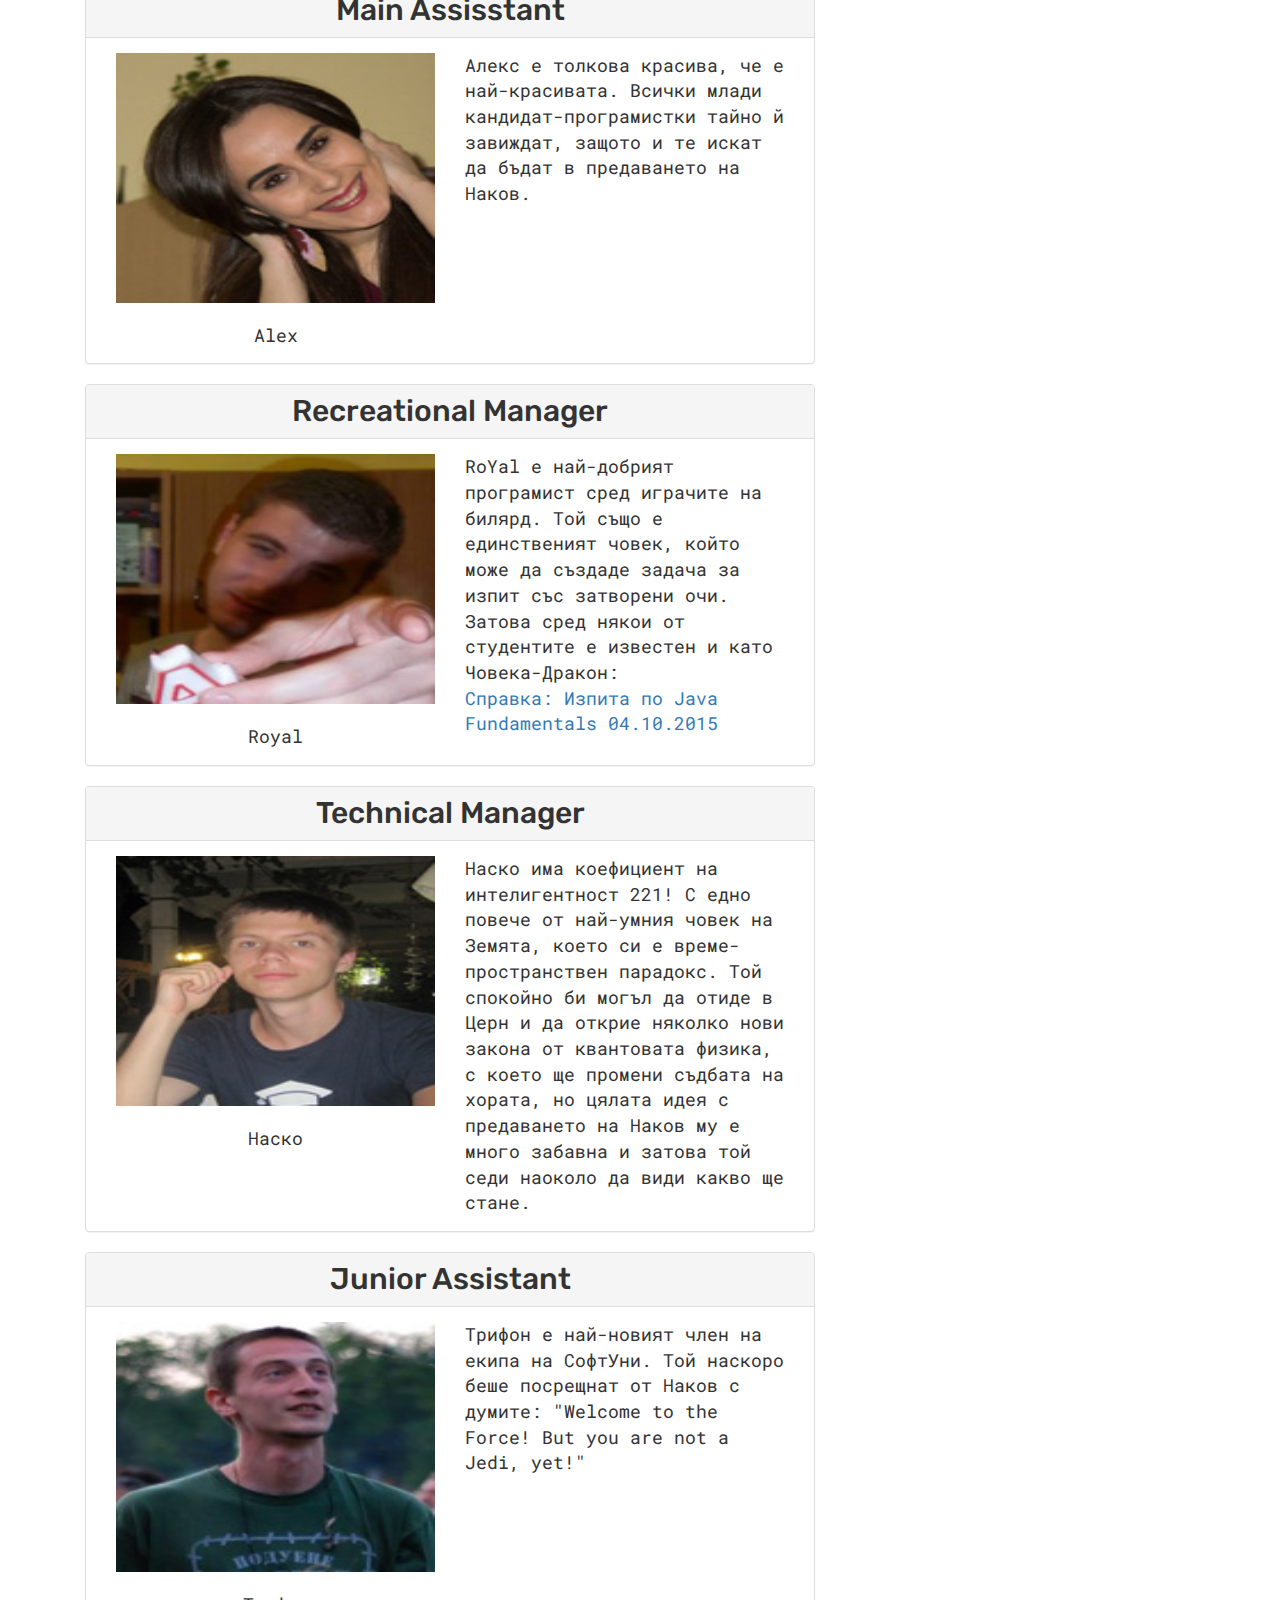
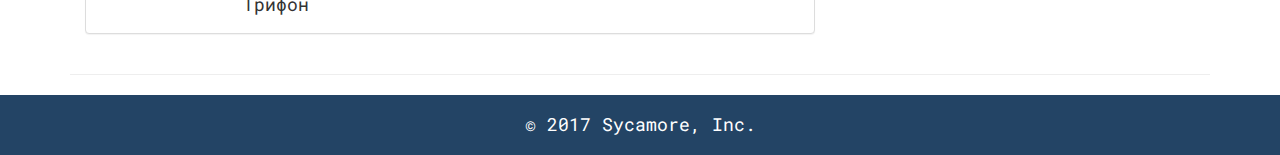
==== commit e49a22b4: "Adding animations" ====
--- a/team.html
+++ b/team.html
@@ -1,5 +1,5 @@
 <!DOCTYPE html>
-<html lang="en">
+<html lang="bg">
 <head>
     <meta charset="utf-8">
     <meta http-equiv="X-UA-Compatible" content="IE=edge">
@@ -66,7 +66,8 @@
         <a href="https://softuni.bg"><img id="logo" src="resources/img/logo.bmp" alt=""/></a>
         <h1>Стани богат със Софтуни!</h1>
         <p>Искате да станете богат програмист? Участвайте редовно в живото предаване "СофтУни"!</p>
-        <p><a class="btn btn-primary btn-lg" href="https://softuni.bg" role="button">Learn more &raquo;</a></p>
+        <p id="rich"><a class="btn btn-primary btn-lg" href="https://softuni.bg" role="button">Стани богат! &raquo;</a><img
+                id="rich-man" src="resources/img/rich.png"/></p>
     </div>
 </div>
 
@@ -222,7 +223,7 @@
 <footer>
     <p>&copy; 2017 Sycamore, Inc.</p>
 </footer>
-
+<a class="back-to-top" href="#">To Top!</a>
 
 </body>
 </html>
--- a/css/style.css
+++ b/css/style.css
@@ -16,7 +16,7 @@
     font-size: 18px;
 }
 
-.row{
+.row {
     max-width: 1200px;
     margin: 0 auto;
 }
@@ -27,6 +27,16 @@
     background: #162B40;
 }
 
+.navbar-inverse .navbar-nav > li > a {
+    color: #d7d5d5;
+}
+
+@media (max-width: 991px) {
+    .navbar form {
+        float: left !important;
+    }
+}
+
 /*font-awesome icons*/
 
 ul.font-awesome {
@@ -43,17 +53,56 @@
 .jumbotron {
     margin-bottom: 0;
     background: #234465;
+    padding-bottom: 20px;
 }
 
 .jumbotron h1 {
     color: #F79C04;
     font-size: 50px;
+    text-shadow: 2px 2px 5px #63651F;
+}
+
+@media (max-width: 767px) {
+    .jumbotron h1 {
+        font-size: 35px;
+    }
+}
+
+@media (max-width: 575px) {
+    .jumbotron h1 {
+        font-size: 28px;
+        text-align: center;
+    }
+
+    #index .jumbotron p {
+        font-size: 17px !important;
+        text-align: center;
+    }
 }
 
 .jumbotron p {
     font-weight: bold;
     color: white;
     font-size: 20px;
+    clear: left;
+    margin-top: 30px;
+    margin-bottom: 30px;
+}
+
+.jumbotron .container {
+    padding: 0 30px;
+}
+
+.jumbotron .btn-lg {
+    background: #162B40;
+    color: white;
+    border: none;
+}
+
+.jumbotron .btn-lg:hover {
+    background: white;
+    color: #234465;
+    font-weight: bold;
 }
 
 /*logo*/
@@ -62,6 +111,61 @@
     margin-right: 20px;
     height: 100px;
     width: 100px;
+    animation-name: spin;
+    animation-duration: 4s;
+}
+
+/*logo animation*/
+@keyframes spin {
+    from {
+        transform: rotate(0deg);
+    }
+    to {
+        transform: rotate(360deg);
+    }
+}
+
+@media (max-width: 575px) {
+    img#logo {
+        float: none;
+        display: block;
+        margin: 0 auto;
+    }
+}
+
+/*rich animation*/
+
+#rich {
+    position: relative;
+    max-width:160px;
+}
+
+#rich-man {
+    position: absolute;
+    top: -20px;
+    left: 220px;
+    height: 100px;
+    width: 100px;
+    border-radius: 50%;
+    display: none;
+}
+
+#rich:hover #rich-man{
+    display: inherit;
+    animation-name: rich-man;
+    animation-duration: 4s;
+    animation-fill-mode: forwards;
+}
+
+@keyframes rich-man {
+    from {
+        transform: translateX(0)
+    }
+    to {
+        transform: translateX(500px)
+    }
+    0%   {width:100px;height:100px;}
+    100% {width:110px;height:110px;}
 }
 
 /*aside*/
@@ -95,6 +199,10 @@
     color: #234465;
 }
 
+.container aside {
+    padding: 0;
+}
+
 aside .panel, aside .title-container {
     display: block;
     margin: 20px auto;
@@ -102,7 +210,28 @@
     max-width: 360px;
 }
 
-#winners aside .title-container:first-of-type{
+/*Nakov image on hover*/
+#nakov {
+    position: relative;
+
+}
+.imgDescription {
+    position: absolute;
+    bottom: 5%;
+    font-size: 25px;
+    color: #fff;
+    visibility: hidden;
+    opacity: 0;
+    transition: opacity 0.2s;
+
+}
+#nakov:hover .imgDescription {
+    visibility: visible;
+    opacity: 1;
+}
+
+
+#winners aside .title-container:first-of-type {
     margin-top: 0;
 }
 
@@ -110,7 +239,7 @@
     font-size: 18px;
 }
 
-.panel-body img{
+.panel-body img {
     max-width: 350px;
     margin-bottom: 20px;
 }
@@ -127,12 +256,12 @@
     padding: 10px 0;
 }
 
-aside .panel-default:hover, .panel-body:hover{
+aside .panel-default:hover, .panel-body:hover {
     background: #ddd;
     transition: background-color 1000ms linear;
 }
 
-#team main{
+#team main {
     margin-top: 20px;
 }
 
@@ -156,13 +285,53 @@
 /*footer*/
 
 footer {
+    display: flex;
+    justify-content: center;
+    align-items: center;
     height: 60px;
     background: #234465;
+    color: white;
+}
+
+footer p {
+    margin: 0 20px;
+}
+
+@media (max-width: 575px) {
+    footer {
+        min-height: 60px;
+        flex-wrap: wrap;
+        justify-content: flex-start;
+    }
+
+    footer p {
+        font-size: 13px;
+    }
+
+}
+
+.back-to-top {
+    background: none;
+    margin: 0;
+    position: fixed;
     text-align: center;
-    color: white;
-    padding: 22px;
-}
-
-footer p {
-    margin:0;
-}
+    bottom: 0;
+    right: 0;
+    width: 80px;
+    height: 60px;
+    font-size: 15px;
+    line-height: 60px;
+    z-index: 100;
+    display: none;
+    text-decoration: none;
+    color: #ffffff;
+    background: #F79C04;
+}
+
+.back-to-top:hover {
+    color: white;
+    text-decoration: none;
+    background: #F77C04;
+}
+
+
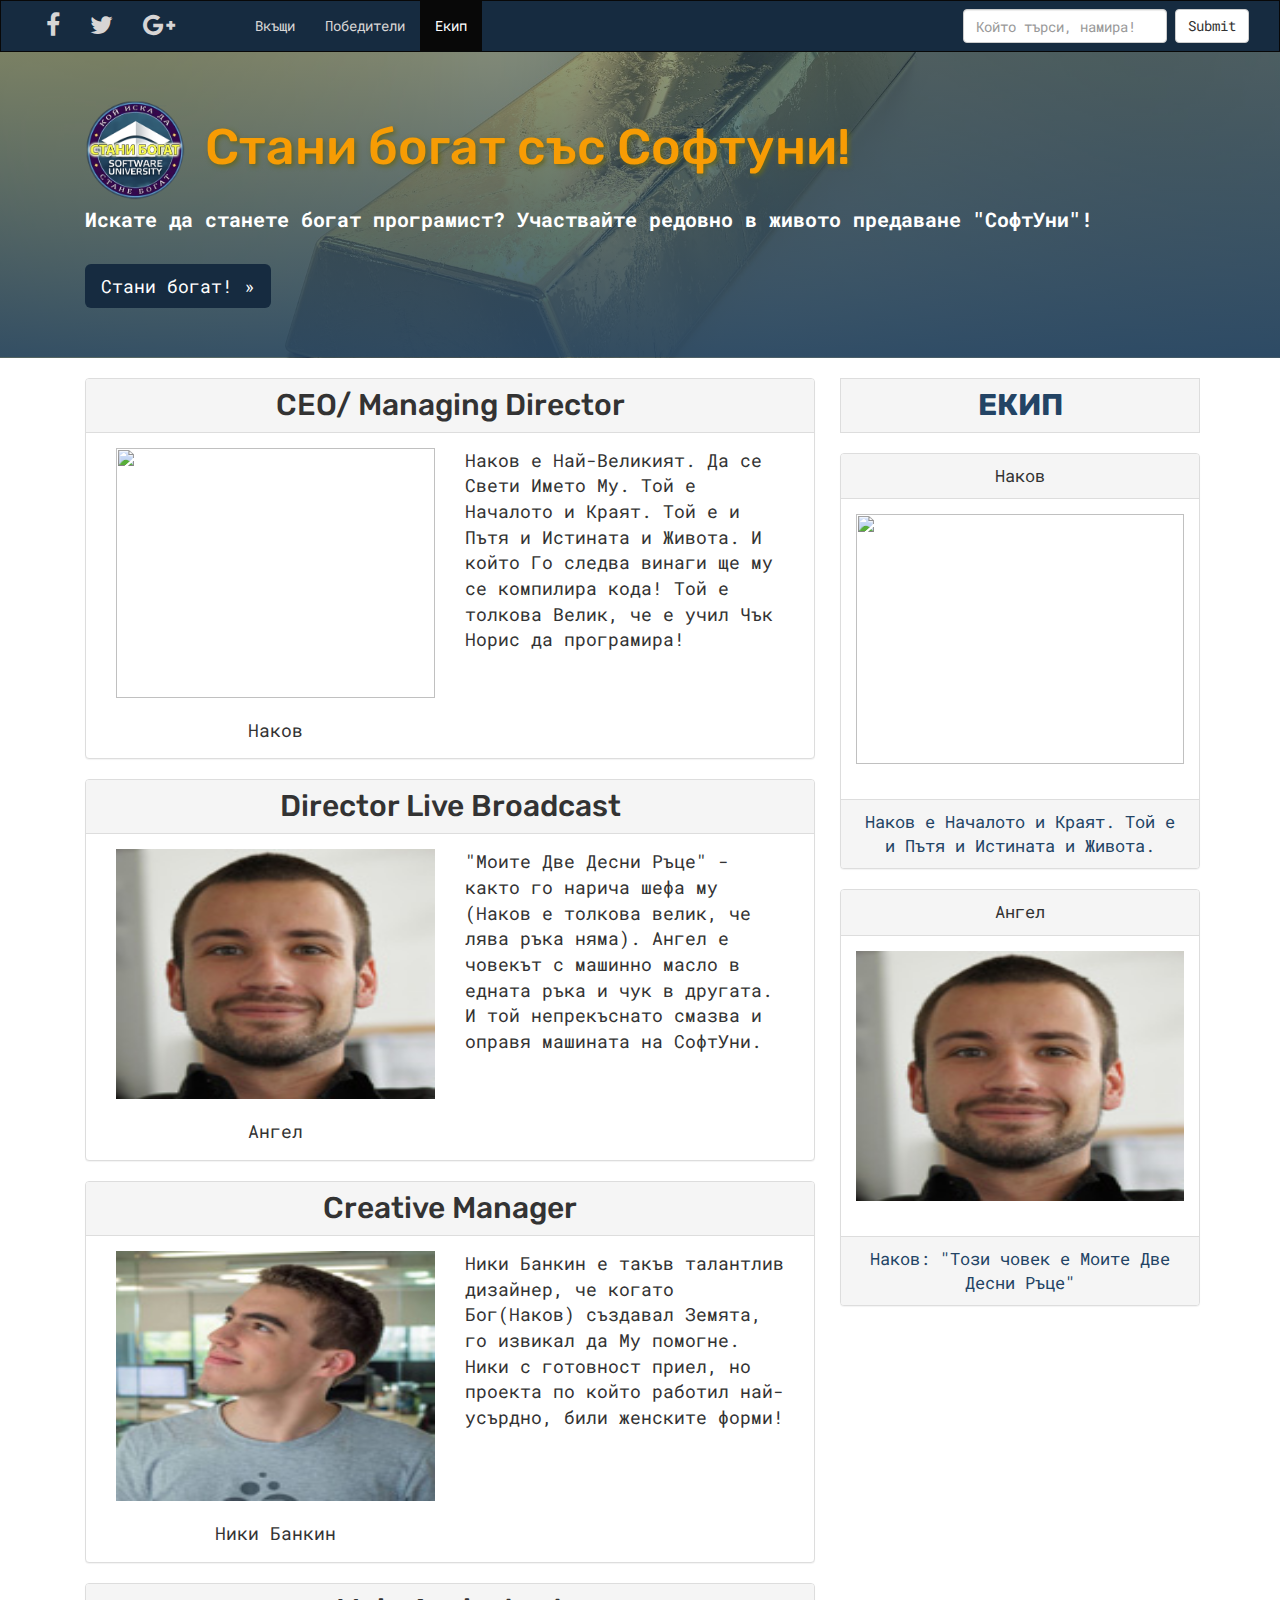
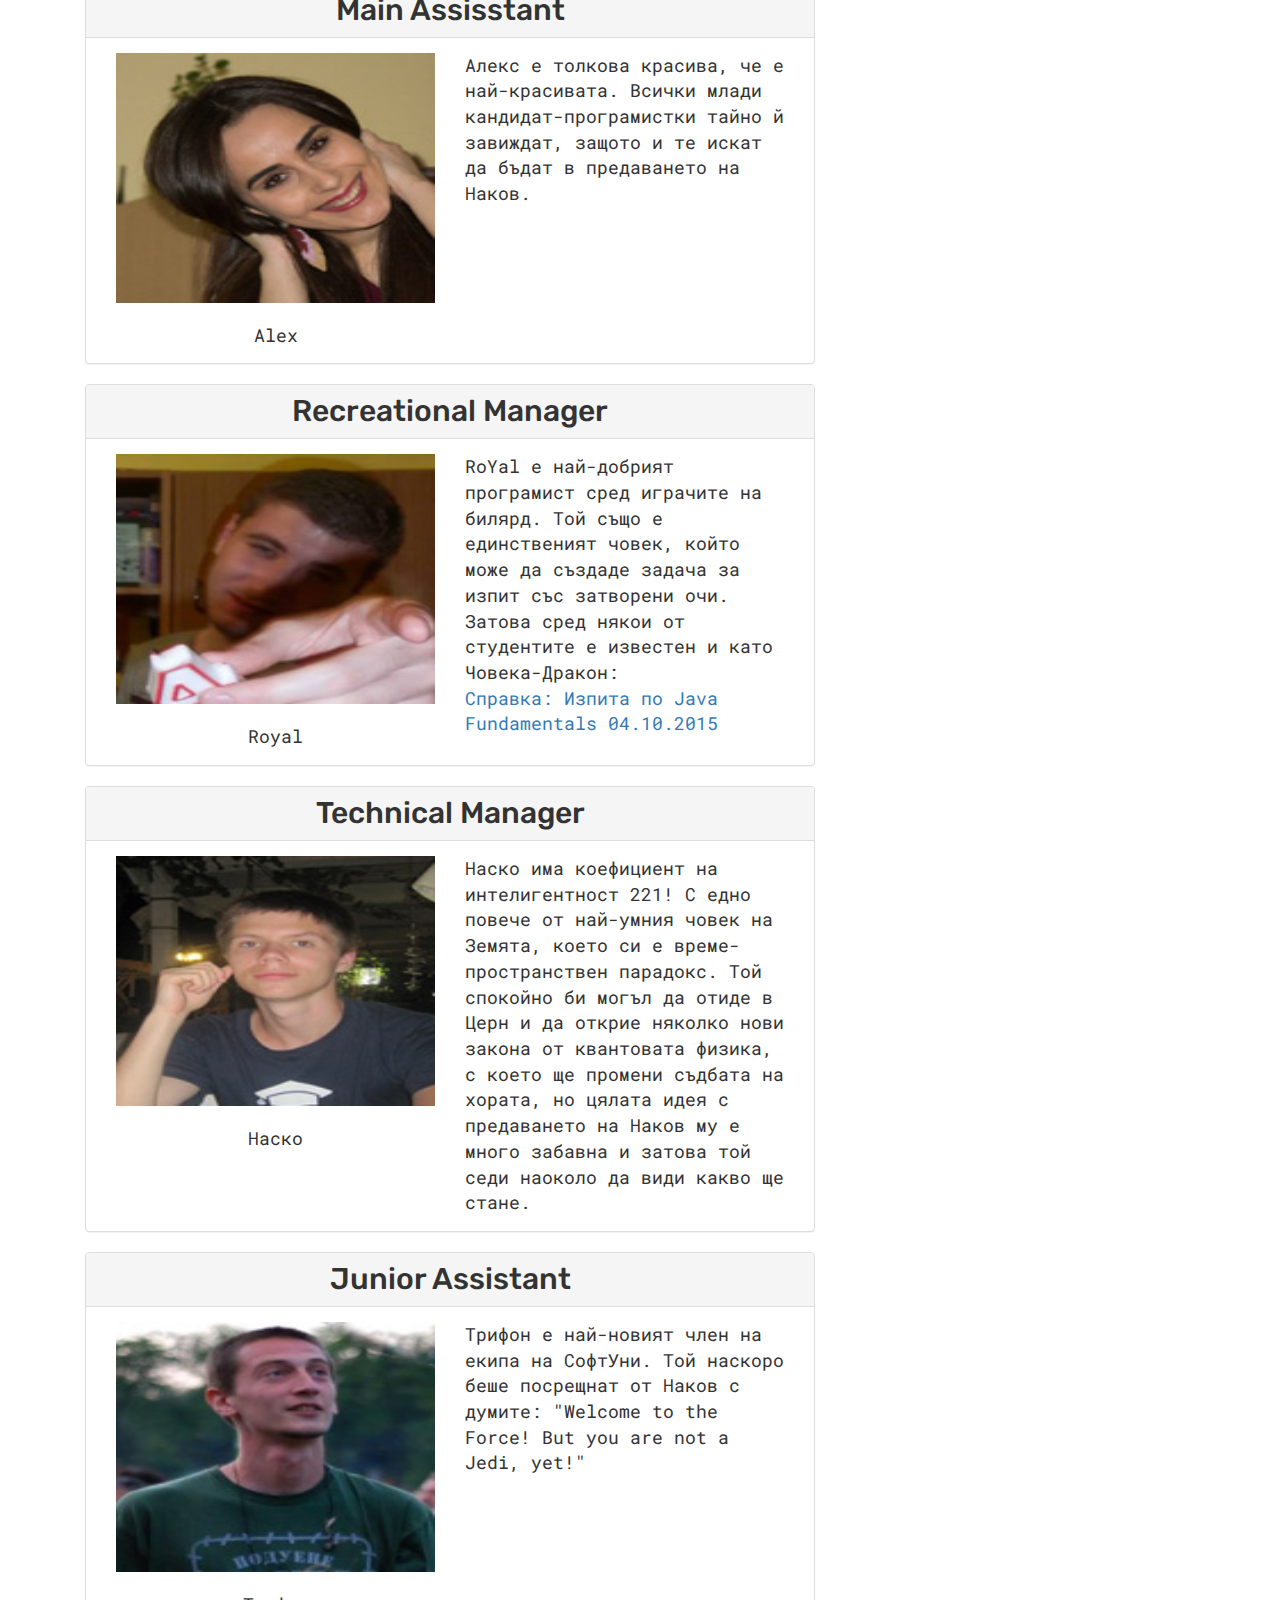
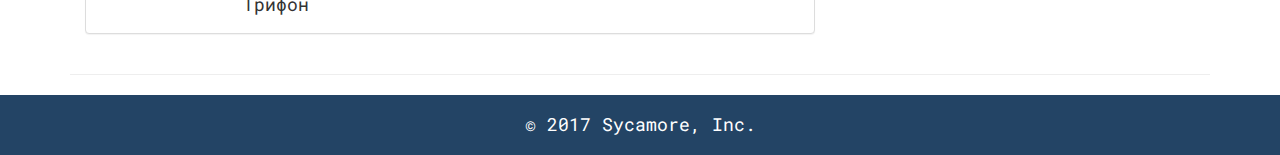
==== commit 903f97ec: "Adding transparent background and fixing issues with images on Safari" ====
--- a/team.html
+++ b/team.html
@@ -63,11 +63,11 @@
 
 <div class="jumbotron">
     <div class="container">
-        <a href="https://softuni.bg"><img id="logo" src="resources/img/logo.bmp" alt=""/></a>
+        <a href="https://softuni.bg"><img id="logo" src="resources/img/logo.png" alt=""/></a>
         <h1>Стани богат със Софтуни!</h1>
         <p>Искате да станете богат програмист? Участвайте редовно в живото предаване "СофтУни"!</p>
-        <p id="rich"><a class="btn btn-primary btn-lg" href="https://softuni.bg" role="button">Стани богат! &raquo;</a><img
-                id="rich-man" src="resources/img/rich.png"/></p>
+        <p id="rich"><a class="btn btn-primary btn-lg" href="https://softuni.bg" role="button">Стани
+            богат! &raquo;</a><img alt="rich" id="rich-man" src="resources/img/rich.png"/></p>
     </div>
 </div>
 
@@ -80,7 +80,7 @@
                 </div>
                 <div class="panel-body">
                     <div class="col-md-6">
-                        <img class="img-responsive" src="resources/nakov.bmp" alt="">
+                        <img class="img-responsive" src="resources/nakov.jpg" alt="">
                         <div class="image-caption text-center">Наков</div>
                     </div>
                     <div class="col-md-6">Наков е Най-Великият. Да се Свети Името Му.
@@ -97,7 +97,7 @@
                 </div>
                 <div class="panel-body">
                     <div class="col-md-6">
-                        <img class="img-responsive" src="resources/angel.bmp" alt="">
+                        <img class="img-responsive" src="resources/angel.jpg" alt="">
                         <div class="image-caption text-center">Ангел</div>
                     </div>
                     <div class="col-md-6">"Моите Две Десни Ръце" - както го нарича шефа му (Наков е толкова велик, че
@@ -202,7 +202,7 @@
             <div class="panel panel-default">
                 <div class="panel-heading">Наков</div>
                 <div class="panel-body">
-                    <img src="resources/nakov.bmp" alt=""/>
+                    <img src="resources/nakov.jpg" alt=""/>
                 </div>
                 <div class="panel-footer">Наков е Началото и Краят. Той е и Пътя и Истината и Живота.</div>
             </div>
@@ -210,7 +210,7 @@
             <div class="panel panel-default">
                 <div class="panel-heading">Ангел</div>
                 <div class="panel-body">
-                    <img src="resources/angel.bmp" alt=""/>
+                    <img src="resources/angel.jpg" alt=""/>
                 </div>
                 <div class="panel-footer">Наков: "Този човек е Моите Две Десни Ръце"</div>
             </div>
--- a/css/style.css
+++ b/css/style.css
@@ -5,6 +5,12 @@
 
 body {
     font-family: 'Roboto Mono', monospace;
+}
+
+@media (max-width: 575px){
+    body{
+        text-align: center;
+    }
 }
 
 h1, h2, h3, h4, h5, h6 {
@@ -52,7 +58,10 @@
 
 .jumbotron {
     margin-bottom: 0;
-    background: #234465;
+    background: -webkit-linear-gradient(rgba(35,68,101,0.5), rgba(35,68,101,0.9)), url('../resources/img/gold.jpg');
+    background: linear-gradient(rgba(35,68,101,0.5), rgba(35,68,101,0.9)), url('../resources/img/gold.jpg');
+    background-position: center;
+    background-size: cover;
     padding-bottom: 20px;
 }
 
@@ -75,8 +84,13 @@
     }
 
     #index .jumbotron p {
-        font-size: 17px !important;
+        font-size: 17px;
         text-align: center;
+    }
+
+    .jumbotron p#rich {
+        display: block;
+        margin: 0 auto;
     }
 }
 
@@ -111,16 +125,30 @@
     margin-right: 20px;
     height: 100px;
     width: 100px;
+    -webkit-animation-name: spin;
     animation-name: spin;
+    -webkit-animation-duration: 4s;
     animation-duration: 4s;
 }
 
 /*logo animation*/
+@-webkit-keyframes spin {
+    from {
+        -webkit-transform: rotate(0deg);
+        transform: rotate(0deg);
+    }
+    to {
+        -webkit-transform: rotate(360deg);
+        transform: rotate(360deg);
+    }
+}
 @keyframes spin {
     from {
+        -webkit-transform: rotate(0deg);
         transform: rotate(0deg);
     }
     to {
+        -webkit-transform: rotate(360deg);
         transform: rotate(360deg);
     }
 }
@@ -152,20 +180,51 @@
 
 #rich:hover #rich-man{
     display: inherit;
+    -webkit-animation-name: rich-man;
     animation-name: rich-man;
+    -webkit-animation-duration: 4s;
     animation-duration: 4s;
+    -webkit-animation-fill-mode: forwards;
     animation-fill-mode: forwards;
+}
+
+@-webkit-keyframes rich-man {
+    from {
+        -webkit-transform: translateX(0);
+        transform: translateX(0)
+    }
+    to {
+        -webkit-transform: translateX(500px);
+        transform: translateX(500px)
+    }
 }
 
 @keyframes rich-man {
     from {
+        -webkit-transform: translateX(0);
         transform: translateX(0)
     }
     to {
+        -webkit-transform: translateX(500px);
         transform: translateX(500px)
     }
-    0%   {width:100px;height:100px;}
-    100% {width:110px;height:110px;}
+}
+
+@media (max-width: 575px){
+    #rich:hover #rich-man{
+        display: none;
+    }
+}
+
+/*carousel*/
+
+@media (max-width: 575px){
+    .carousel-caption h3{
+        font-size: 15px;
+    }
+    .carousel-caption p{
+        font-size: 13px;
+    }
 }
 
 /*aside*/
@@ -222,6 +281,7 @@
     color: #fff;
     visibility: hidden;
     opacity: 0;
+    -webkit-transition: opacity 0.2s;
     transition: opacity 0.2s;
 
 }
@@ -258,6 +318,7 @@
 
 aside .panel-default:hover, .panel-body:hover {
     background: #ddd;
+    -webkit-transition: background-color 1000ms linear;
     transition: background-color 1000ms linear;
 }
 
@@ -285,8 +346,14 @@
 /*footer*/
 
 footer {
+    display: -webkit-box;
+    display: -ms-flexbox;
     display: flex;
+    -webkit-box-pack: center;
+    -ms-flex-pack: center;
     justify-content: center;
+    -webkit-box-align: center;
+    -ms-flex-align: center;
     align-items: center;
     height: 60px;
     background: #234465;
@@ -300,7 +367,10 @@
 @media (max-width: 575px) {
     footer {
         min-height: 60px;
+        -ms-flex-wrap: wrap;
         flex-wrap: wrap;
+        -webkit-box-pack: start;
+        -ms-flex-pack: start;
         justify-content: flex-start;
     }
 
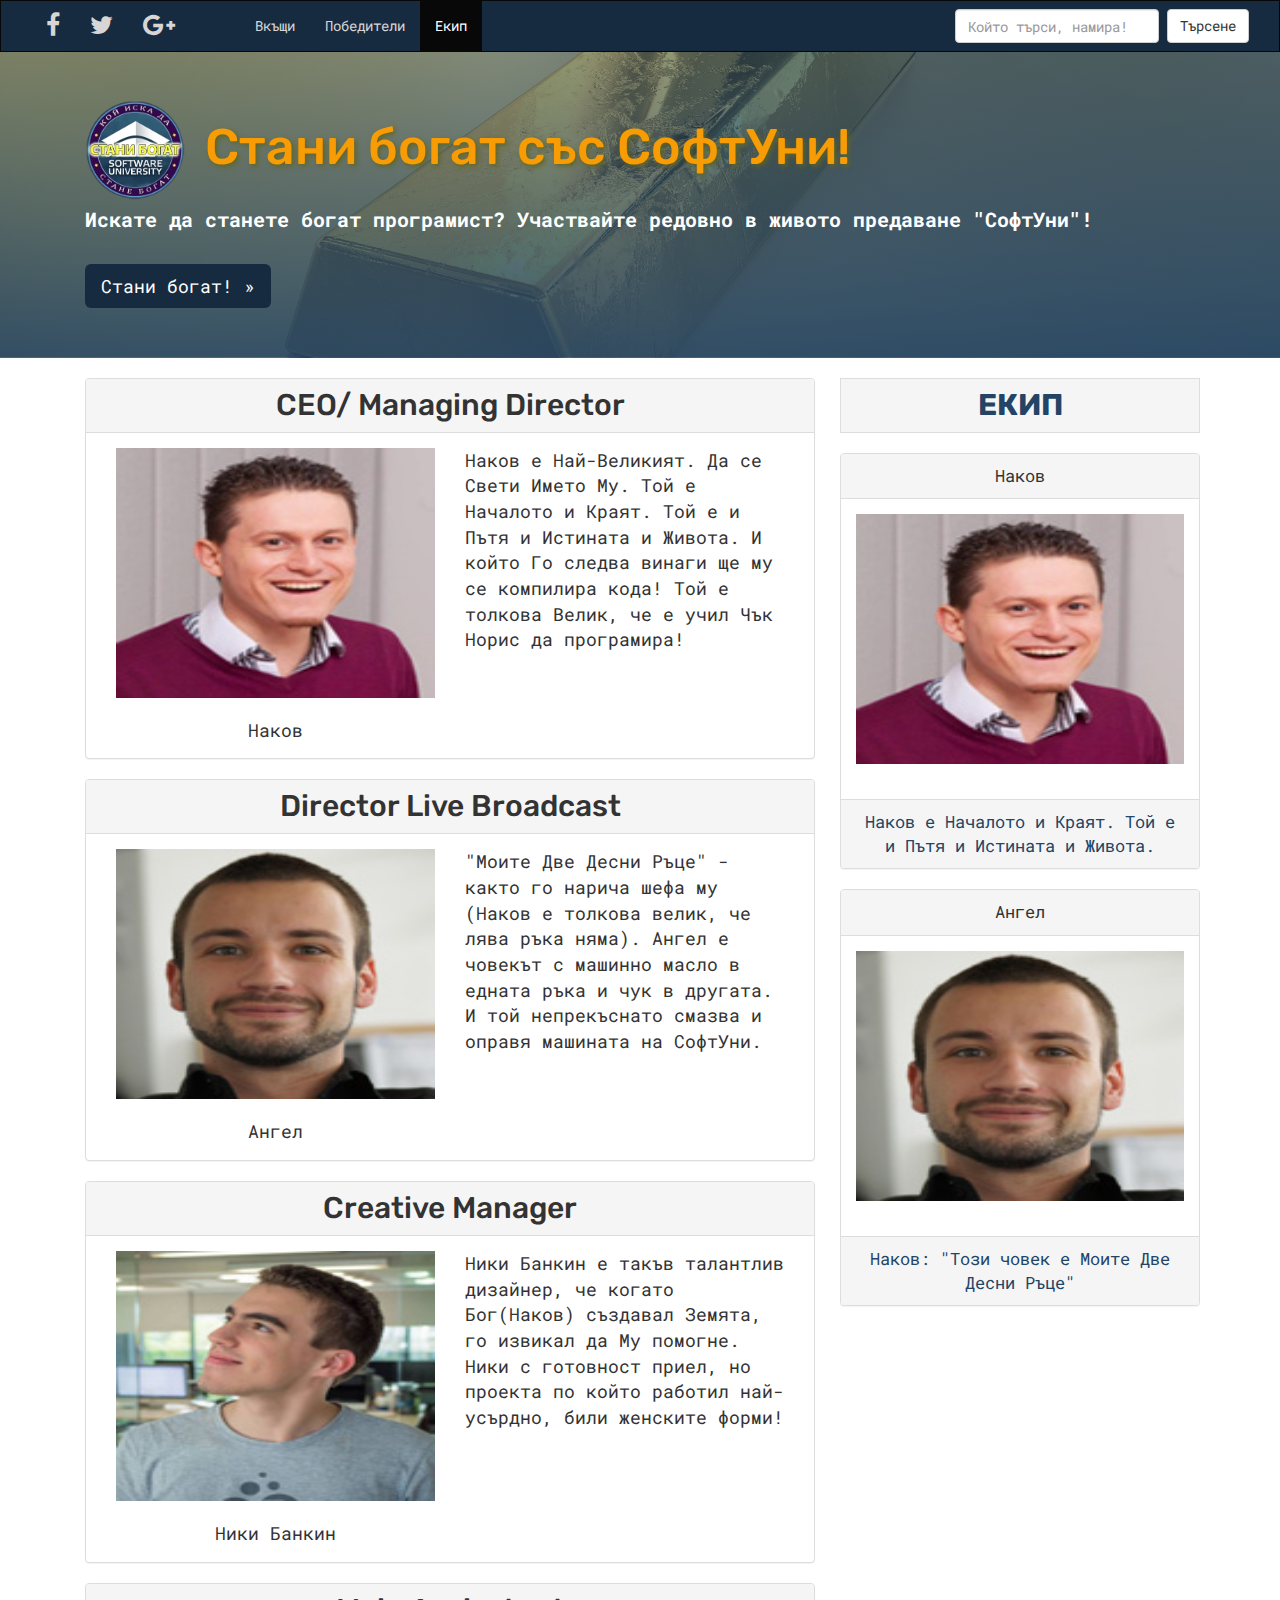
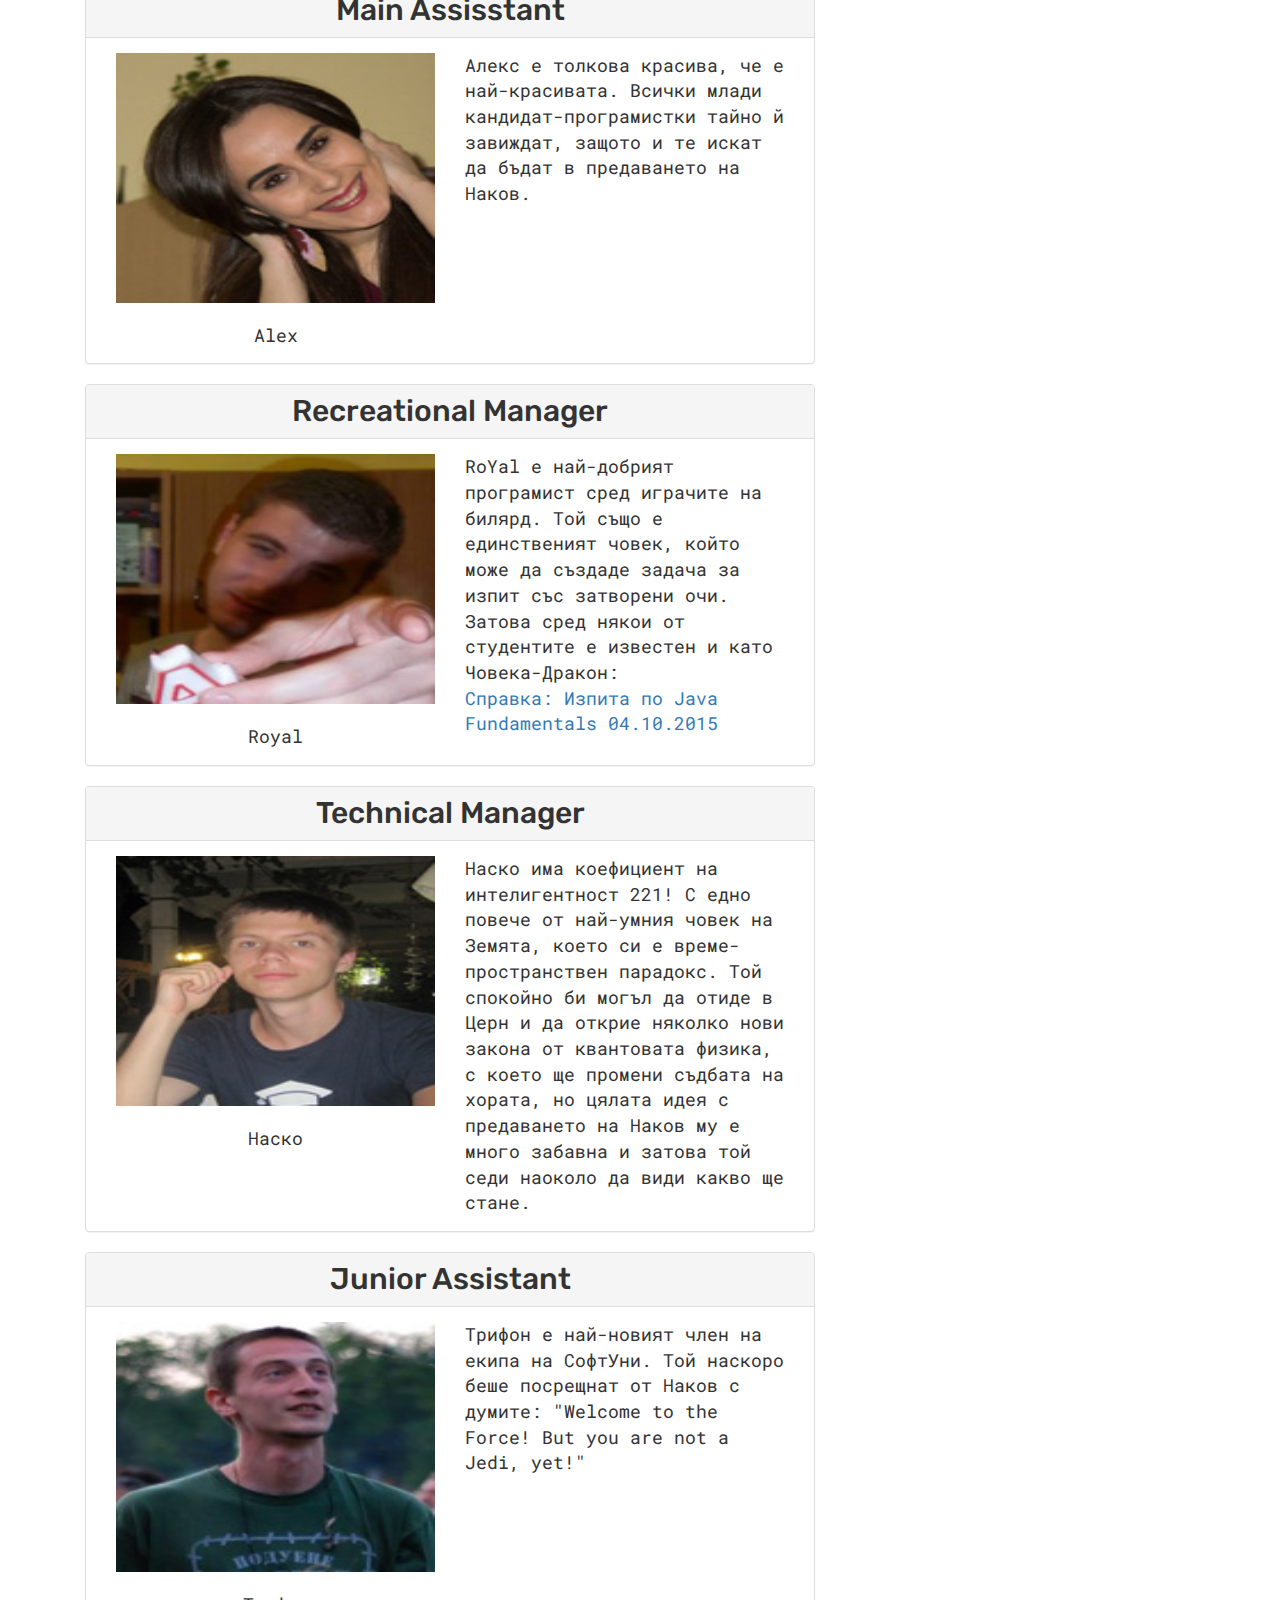
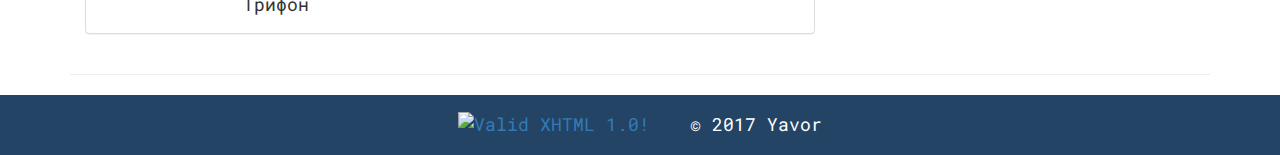
==== commit 0306d208: "Fixing responsive issues" ====
--- a/team.html
+++ b/team.html
@@ -55,7 +55,7 @@
                 <div class="form-group">
                     <input type="text" class="form-control" placeholder="Който търси, намира!">
                 </div>
-                <button type="submit" class="btn btn-default">Submit</button>
+                <button type="submit" class="btn btn-default">Търсене</button>
             </form>
         </div><!-- /.navbar-collapse -->
     </div><!-- /.container-fluid -->
@@ -64,7 +64,7 @@
 <div class="jumbotron">
     <div class="container">
         <a href="https://softuni.bg"><img id="logo" src="resources/img/logo.png" alt=""/></a>
-        <h1>Стани богат със Софтуни!</h1>
+        <h1>Стани богат със СофтУни!</h1>
         <p>Искате да станете богат програмист? Участвайте редовно в живото предаване "СофтУни"!</p>
         <p id="rich"><a class="btn btn-primary btn-lg" href="https://softuni.bg" role="button">Стани
             богат! &raquo;</a><img alt="rich" id="rich-man" src="resources/img/rich.png"/></p>
@@ -80,7 +80,7 @@
                 </div>
                 <div class="panel-body">
                     <div class="col-md-6">
-                        <img class="img-responsive" src="resources/nakov.jpg" alt="">
+                        <img class="img-responsive" src="resources/Nakov.jpg" alt="">
                         <div class="image-caption text-center">Наков</div>
                     </div>
                     <div class="col-md-6">Наков е Най-Великият. Да се Свети Името Му.
@@ -202,7 +202,7 @@
             <div class="panel panel-default">
                 <div class="panel-heading">Наков</div>
                 <div class="panel-body">
-                    <img src="resources/nakov.jpg" alt=""/>
+                    <img src="resources/Nakov.jpg" alt=""/>
                 </div>
                 <div class="panel-footer">Наков е Началото и Краят. Той е и Пътя и Истината и Живота.</div>
             </div>
@@ -221,9 +221,15 @@
 <hr>
 </div> <!-- /container -->
 <footer>
-    <p>&copy; 2017 Sycamore, Inc.</p>
+    <p>
+        <a href="http://validator.w3.org/check?uri=referer" target="_blank"><img
+                src="http://www.w3.org/Icons/valid-xhtml10"
+                alt="Valid XHTML 1.0!" height="31" width="88"/></a>
+    </p>
+    <p>&copy; 2017 Yavor</p>
+
 </footer>
-<a class="back-to-top" href="#">To Top!</a>
+<a class="back-to-top" href="#"><i class="fa fa-arrow-up fa-lg"></i></a>
 
 </body>
 </html>
--- a/css/style.css
+++ b/css/style.css
@@ -33,13 +33,28 @@
     background: #162B40;
 }
 
+
 .navbar-inverse .navbar-nav > li > a {
     color: #d7d5d5;
 }
 
 @media (max-width: 991px) {
-    .navbar form {
+    .navbar-right {
         float: left !important;
+    }
+
+}
+
+@media (max-width: 575px){
+    .navbar-right {
+        float: none !important;
+        display: block;
+        margin: 0 auto;
+    }
+    .navbar-inverse .navbar-toggle {
+        float: none;
+        display: block;
+        margin: 8px auto;
     }
 }
 
@@ -48,6 +63,14 @@
 ul.font-awesome {
     margin-right: 50px;
 }
+
+@media (max-width: 575px){
+    ul.font-awesome {
+        margin-left: 0;
+        margin-right: 0;
+    }
+}
+
 
 ul.font-awesome li {
     font-size: 25px;
